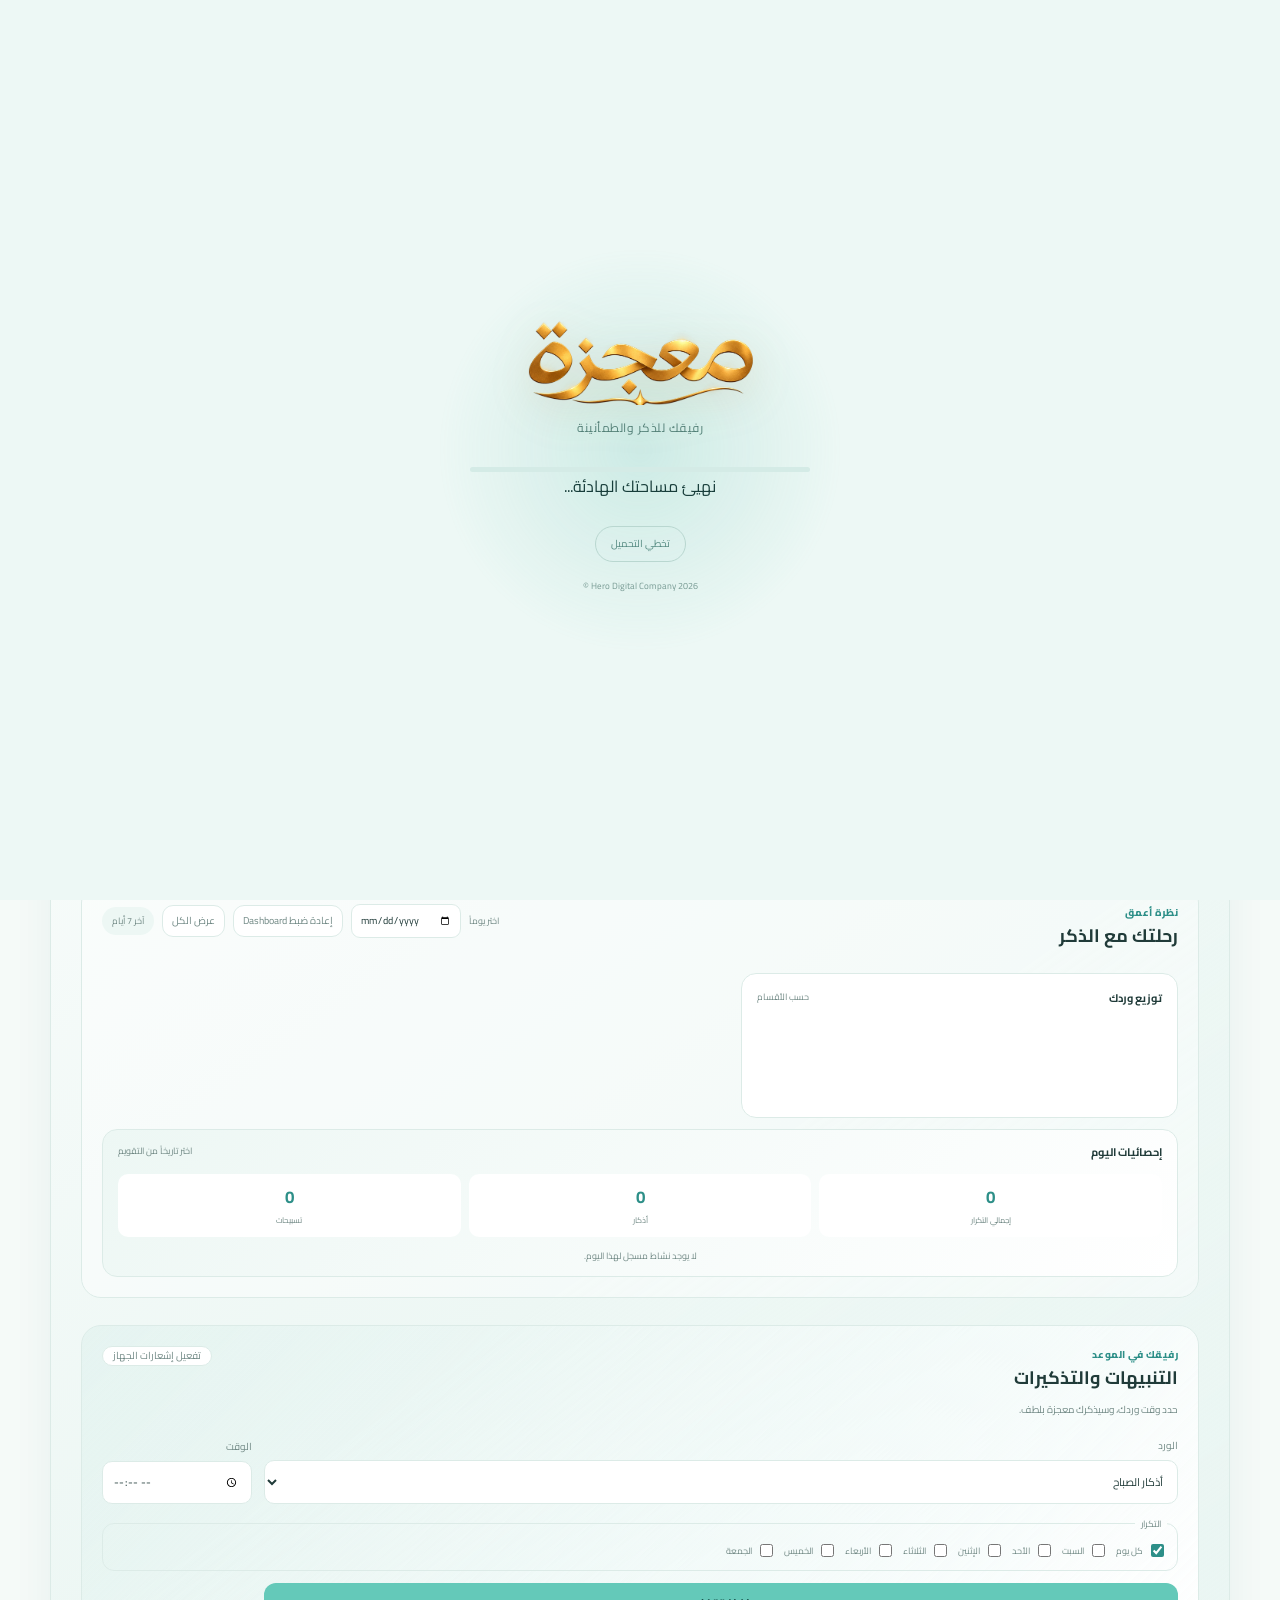
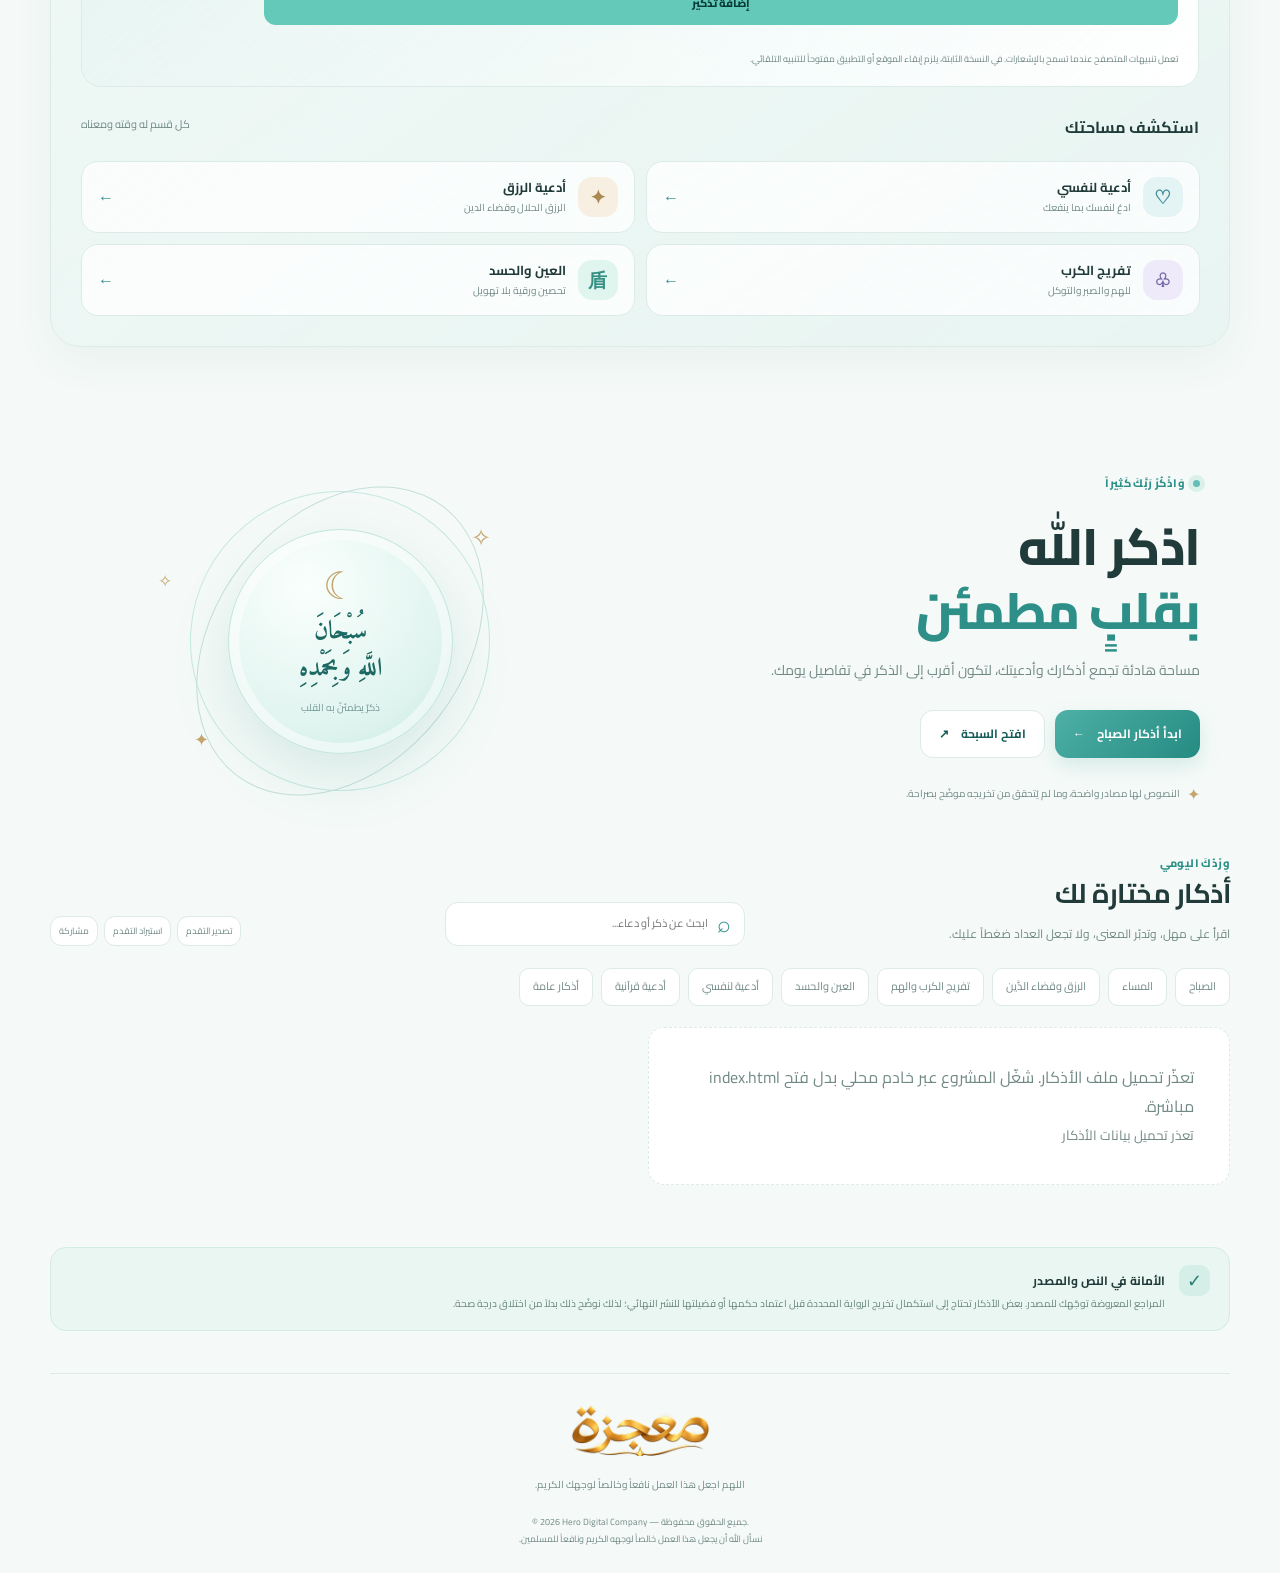
==== index.html @ 2f0b6788 "Add files via upload Add Ma3jiza website files" ====
<!doctype html>
<html lang="ar" dir="rtl">
<head>
  <meta charset="utf-8">
  <meta name="viewport" content="width=device-width,initial-scale=1,viewport-fit=cover"><meta name="apple-mobile-web-app-capable" content="yes"><meta name="apple-mobile-web-app-title" content="معجزة"><meta name="mobile-web-app-capable" content="yes">
  <meta name="theme-color" content="#eaf6f3">
  <link rel="manifest" href="manifest.webmanifest">
  <meta name="description" content="معجزة — مساحة هادئة لأذكار الصباح والمساء والسبحة الإلكترونية وأدعية الرزق.">
  <meta property="og:type" content="website">
  <meta property="og:title" content="معجزة | رفيقك للذكر والطمأنينة">
  <meta property="og:description" content="أذكار وأدعية موثقة مع سبحة إلكترونية هادئة.">
  
  <link rel="icon" href="app-icon-192.png" type="image/png"><link rel="apple-touch-icon" href="app-icon-192.png">
  <title>معجزة | رفيقك للذكر والطمأنينة</title>
  <link rel="preconnect" href="https://fonts.googleapis.com">
  <link rel="preconnect" href="https://fonts.gstatic.com" crossorigin>
  <link href="https://fonts.googleapis.com/css2?family=Amiri:wght@400;700&family=Cairo:wght@400;500;600;700;800&family=Noto+Naskh+Arabic:wght@400;500;600;700&family=Noto+Sans+Arabic:wght@400;500;600;700&family=Tajawal:wght@400;500;700;800&display=swap" rel="stylesheet">
  <link rel="stylesheet" href="styles.css">
</head>
<body>
  <section id="splashScreen" class="splash-screen" aria-label="جاري تجهيز معجزة" aria-live="polite">
    <div class="splash-aura"></div><div class="splash-content"><img src="logo-wordmark.png" alt="معجزة" class="splash-logo"><p>رفيقك للذكر والطمأنينة</p><div class="splash-loader" role="progressbar" aria-label="جاري التحميل" aria-valuemin="0" aria-valuemax="100" aria-valuenow="0"><span id="splashProgress"></span></div><span id="splashStatus">نهيئ مساحتك الهادئة...</span><button id="skipSplash" class="splash-skip" type="button">تخطي التحميل</button><small class="splash-copyright">© Hero Digital Company 2026</small></div>
  </section>
  <div class="ambient ambient-one"></div><div class="ambient ambient-two"></div>
  <header class="topbar shell">
    <a class="brand" href="#" data-jump="dashboard" aria-label="معجزة - الرئيسية">
      <span class="brand-wordmark"><img src="logo-wordmark.png" alt="معجزة"></span>
    </a>
    <nav class="main-nav" aria-label="القائمة الرئيسية">
      <button class="nav-link active" data-view="dashboard">الرئيسية</button>
      <button class="nav-link" data-view="morning">أذكار الصباح</button><button class="nav-link" data-view="evening">أذكار المساء</button>
      <button class="nav-link" data-view="rizq">أدعية الرزق</button>
      <button class="nav-link" data-view="distress">تفريج الكرب والهم</button>
      <button class="nav-link" data-view="protection">العين والحسد</button><button class="nav-link" data-view="self-dua">أدعية لنفسي</button><button class="nav-link" data-view="quranic-dua">أدعية قرآنية</button><a class="nav-link tasbih-nav-link" href="tasbih.html">السبحة الإلكترونية</a>
    </nav>
    <div class="header-actions"><button class="settings-trigger" id="settingsToggle" type="button" aria-haspopup="dialog" aria-controls="settingsDialog"><span aria-hidden="true">⚙</span><span>الإعدادات</span></button></div>
  </header>

  <main class="shell">
    <section class="dashboard-panel dashboard-v2" id="dashboardSection" aria-labelledby="dashboardTitle">
      <div class="dashboard-topline"><div class="dashboard-clock" aria-live="polite"><span>الوقت الآن</span><time id="liveClock">--:--:--</time><small id="liveClockHint">وقت مناسب للذكر</small></div><div class="dashboard-welcome"><span class="dashboard-kicker">مَسَاحَتُكَ فِي مَعْجِزَة</span><h2 id="dashboardTitle"><span id="dashboardGreeting">أهلاً بك</span> في وردك اليوم</h2><p id="dashboardDate">اجعل للذكر مساحة هادئة في يومك.</p><small id="profileSummary" class="profile-summary"></small></div><img class="dashboard-mini-logo" src="logo-wordmark.png" alt="معجزة"></div>
      <div class="dashboard-feature-grid">
        <article class="focus-card"><div class="focus-card-glow"></div><div class="focus-card-content"><span class="focus-label">وِرْدُكَ اليوم</span><h3 id="dashboardNextText">ابدأ من أذكار الصباح</h3><p>خطوة صغيرة الآن، وقلب أقرب إلى الطمأنينة.</p><button class="focus-action" data-jump="morning">ابدأ الورد <span>←</span></button></div><div class="focus-art" aria-hidden="true"><span>☾</span><b>ذِكر</b><i>✦</i></div></article>
        <article class="progress-card"><div class="progress-card-head"><div><span class="focus-label">تقدّمك اليوم</span><strong id="dashboardProgressPercent">0%</strong></div><span class="progress-mark">✦</span></div><div class="progress-orbit"><div class="progress-orbit-inner"><strong id="dashboardProgressDone">0</strong><small>مكتمل</small></div></div><p><span id="dashboardProgressText">لم تبدأ وردك بعد</span><br><small>العداد وسيلة مساعدة، وليس سباقاً.</small></p><div id="dailyBreakdown" class="daily-breakdown" aria-live="polite"></div></article>
      </div>
      <div class="dashboard-quick-row"><button class="dashboard-quick" data-jump="morning"><span>☼</span><strong>أذكار الصباح</strong><small>ابدأ يومك</small></button><button class="dashboard-quick" data-jump="evening"><span>☾</span><strong>أذكار المساء</strong><small>اختم يومك</small></button><button class="dashboard-quick" data-jump="quranic-dua"><span>آ</span><strong>دعاء قرآني</strong><small>88 نصاً موثقاً</small></button><a class="dashboard-quick" href="tasbih.html"><span>◉</span><strong>السبحة</strong><small>تسبيح هادئ ↗</small></a></div>
      <div class="dashboard-lower-grid"><article class="verse-card"><div class="verse-card-top"><span>إضاءة اليوم</span><b>اقرأ بتدبر</b></div><p id="dashboardVerseText">رَبِّ اشْرَحْ لِي صَدْرِي ۝ وَيَسِّرْ لِي أَمْرِي</p><small id="dashboardVerseSource">طه 25–26</small></article><article class="dashboard-stats-card"><div class="dashboard-stat"><strong id="dashboardStarted">0</strong><span>بدأت بها</span></div><div class="dashboard-stat"><strong id="dashboardCompleted">0</strong><span>مكتمل</span></div><div class="dashboard-stat"><strong id="dashboardTasbih">0</strong><span>تسبيحة</span></div><div class="dashboard-stat"><strong id="dashboardQuran">88</strong><span>دعاء قرآني</span></div></article></div>
      <section class="analytics-panel" aria-labelledby="analyticsTitle"><div class="analytics-heading"><div><span class="focus-label">نظرة أعمق</span><h3 id="analyticsTitle">رحلتك مع الذكر</h3></div><div class="analytics-controls"><label for="statsDate">اختر يوماً</label><input id="statsDate" type="date" aria-label="اختيار يوم لعرض إحصائياته"><button id="resetDashboard" class="small-action" type="button">إعادة ضبط Dashboard</button><button id="showAllDays" class="small-action" type="button">عرض الكل</button><span class="analytics-period">آخر 7 أيام</span></div></div><div class="analytics-grid"><div class="weekly-chart historical-analytics"><div class="chart-head"><strong id="weeklyTotal">0</strong><span>تكراراً هذا الأسبوع</span></div><div id="weeklyBars" class="weekly-bars" aria-label="نشاط الذكر خلال آخر سبعة أيام"></div></div><div class="streak-card historical-analytics"><span class="streak-icon">✦</span><strong id="streakDays">0</strong><span>أيام متتالية</span><small id="streakMessage">ابدأ اليوم لصناعة عادتك الهادئة</small></div><div class="category-progress"><div class="category-progress-head"><strong>توزيع وردك</strong><span>حسب الأقسام</span></div><div id="categoryBars"></div></div><div class="day-detail" id="dayDetail" aria-live="polite"><div class="day-detail-head"><strong id="selectedDayLabel">إحصائيات اليوم</strong><span id="selectedDayHint">اختر تاريخاً من التقويم</span></div><div class="day-detail-stats"><span><b id="dayTotal">0</b><small>إجمالي التكرار</small></span><span><b id="dayDhikr">0</b><small>أذكار</small></span><span><b id="dayTasbih">0</b><small>تسبيحات</small></span></div><p id="dayCategories">لا يوجد نشاط مسجل لهذا اليوم.</p><div id="historyDays" class="history-days hidden"></div></div></div></section>
      <section class="reminders-panel" aria-labelledby="remindersTitle"><div class="reminders-heading"><div><span class="focus-label">رفيقك في الموعد</span><h3 id="remindersTitle">التنبيهات والتذكيرات</h3><p>حدد وقت وردك، وسيذكرك معجزة بلطف.</p></div><button id="notificationPermission" class="small-action" type="button">تفعيل إشعارات الجهاز</button></div><form id="reminderForm" class="reminder-form"><label>الورد<select id="reminderType"><option value="morning">أذكار الصباح</option><option value="evening">أذكار المساء</option><option value="quranic-dua">أدعية قرآنية</option><option value="self-dua">أدعية لنفسي</option><option value="tasbih">السبحة الإلكترونية</option></select></label><label>الوقت<input id="reminderTime" type="time" required></label><fieldset><legend>التكرار</legend><label><input type="checkbox" name="reminderDay" value="0" checked>كل يوم</label><label><input type="checkbox" name="reminderDay" value="1">السبت</label><label><input type="checkbox" name="reminderDay" value="2">الأحد</label><label><input type="checkbox" name="reminderDay" value="3">الإثنين</label><label><input type="checkbox" name="reminderDay" value="4">الثلاثاء</label><label><input type="checkbox" name="reminderDay" value="5">الأربعاء</label><label><input type="checkbox" name="reminderDay" value="6">الخميس</label><label><input type="checkbox" name="reminderDay" value="7">الجمعة</label></fieldset><button class="focus-action reminder-submit" type="submit">إضافة تذكير</button></form><div id="remindersList" class="reminders-list" aria-live="polite"></div><small class="reminders-note">تعمل تنبيهات المتصفح عندما تسمح بالإشعارات. في النسخة الثابتة، يلزم إبقاء الموقع أو التطبيق مفتوحاً للتنبيه التلقائي.</small></section>
      <div class="dashboard-section-title"><h3>استكشف مساحتك</h3><span>كل قسم له وقته ومعناه</span></div>
      <div class="dashboard-links"><button class="dashboard-link" data-jump="self-dua"><span class="dashboard-link-icon blue">♡</span><span><strong>أدعية لنفسي</strong><small>ادعُ لنفسك بما ينفعك</small></span><b>←</b></button><button class="dashboard-link" data-jump="rizq"><span class="dashboard-link-icon sand">✦</span><span><strong>أدعية الرزق</strong><small>الرزق الحلال وقضاء الدين</small></span><b>←</b></button><button class="dashboard-link" data-jump="distress"><span class="dashboard-link-icon violet">♧</span><span><strong>تفريج الكرب</strong><small>للهم والصبر والتوكل</small></span><b>←</b></button><button class="dashboard-link" data-jump="protection"><span class="dashboard-link-icon mint">盾</span><span><strong>العين والحسد</strong><small>تحصين ورقية بلا تهويل</small></span><b>←</b></button></div>
    </section>

    <section class="hero" id="hero">
      <div class="hero-copy">
        <div class="eyebrow"><span class="eyebrow-dot"></span> وَاذْكُرْ رَبَّكَ كَثِيراً</div>
        <h1>اذكر الله<br><span>بقلبٍ مطمئن</span></h1>
        <p>مساحة هادئة تجمع أذكارك وأدعيتك، لتكون أقرب إلى الذكر في تفاصيل يومك.</p>
        <div class="hero-actions"><button class="btn btn-primary" data-jump="morning">ابدأ أذكار الصباح <span>←</span></button><button class="btn btn-quiet" data-jump="tasbih">افتح السبحة <span>↗</span></button></div>
        <div class="trust-line"><span>✦</span> النصوص لها مصادر واضحة، وما لم يُتحقق من تخريجه موضّح بصراحة.</div>
      </div>
      <div class="hero-art" aria-hidden="true">
        <div class="orbit orbit-a"></div><div class="orbit orbit-b"></div>
        <div class="art-center"><span class="crescent">☾</span><span class="art-arabic">سُبْحَانَ<br>اللَّهِ وَبِحَمْدِهِ</span><span class="art-caption">ذكرٌ يطمئنّ به القلب</span></div>
        <span class="spark spark-one">✧</span><span class="spark spark-two">✦</span><span class="spark spark-three">✧</span>
      </div>
    </section>



    <section class="content-section" id="adhkarSection">
      <div class="section-heading">
        <div><div class="eyebrow">وِرْدُكَ اليومي</div><h2 id="sectionTitle">أذكار مختارة لك</h2><p id="sectionSubtitle">اقرأ على مهل، وتدبّر المعنى، ولا تجعل العداد ضغطاً عليك.</p></div>
        <div class="search-wrap"><span>⌕</span><input id="searchInput" type="search" placeholder="ابحث عن ذكر أو دعاء..." aria-label="بحث في الأذكار"></div><div class="utility-actions"><button id="exportProgress" class="small-action">تصدير التقدم</button><label class="small-action import-label">استيراد التقدم<input id="importProgress" type="file" accept="application/json" hidden></label><button id="sharePage" class="small-action">مشاركة</button></div>
      </div>
      <div class="filters" id="filters">
        <button class="filter" data-filter="morning">الصباح</button><button class="filter" data-filter="evening">المساء</button><button class="filter" data-filter="rizq">الرزق وقضاء الدَّين</button><button class="filter" data-filter="distress">تفريج الكرب والهم</button><button class="filter" data-filter="protection">العين والحسد</button><button class="filter" data-filter="self-dua">أدعية لنفسي</button><button class="filter" data-filter="quranic-dua">أدعية قرآنية</button><button class="filter" data-filter="daily">أذكار عامة</button>
      </div>
      <aside id="topicGuide" class="topic-guide hidden" aria-live="polite"></aside>
      <div id="dhikrGrid" class="dhikr-grid" aria-live="polite"></div>
      <div id="emptyState" class="empty-state hidden">مش لاقيين نتيجة. جرّب كلمة تانية.</div>
    </section>

    <section id="tasbihSection" class="tasbih-section hidden">
      <div class="section-heading"><div><div class="eyebrow">مساحة للذكر</div><h2>السبحة الإلكترونية</h2><p>اختار ذكرك، وسبّح بهدوء. تقدمك محفوظ على نفس الجهاز.</p></div></div>
      <div class="tasbih-layout">
        <div class="tasbih-card">
          <div class="tasbih-top"><span class="live-dot"></span><span>عداد التسبيح</span><button id="resetTasbih" class="text-btn">إعادة ضبط ↺</button></div>
          <select id="tasbihDhikr" class="wide-select" aria-label="اختيار الذكر"><option value="سُبْحَانَ اللَّهِ">سُبْحَانَ اللَّهِ</option><option value="الْحَمْدُ لِلَّهِ">الْحَمْدُ لِلَّهِ</option><option value="اللَّهُ أَكْبَرُ">اللَّهُ أَكْبَرُ</option><option value="أَسْتَغْفِرُ اللَّهَ وَأَتُوبُ إِلَيْهِ">أَسْتَغْفِرُ اللَّهَ وَأَتُوبُ إِلَيْهِ</option><option value="سُبْحَانَ اللَّهِ وَبِحَمْدِهِ">سُبْحَانَ اللَّهِ وَبِحَمْدِهِ</option><option value="لَا إِلَهَ إِلَّا اللَّهُ">لَا إِلَهَ إِلَّا اللَّهُ</option></select>
          <div class="tasbih-display"><div class="counter-ring"><div class="counter-inner"><span id="tasbihCount">0</span><small>تسبيحة</small></div></div></div>
          <button class="tasbih-tap" id="tasbihTap"><span>اضغط للتسبيح</span><span class="tap-plus">+</span></button>
          <div class="tasbih-bottom"><button id="undoTasbih" class="btn btn-quiet">تراجع عن آخر مرة</button><span id="tasbihMessage">على مهلك، خُد وقتك</span></div>
        </div>
        <aside class="tasbih-note"><span class="note-icon">✧</span><h3>الذكر مش سباق</h3><p>العداد وسيلة مساعدة فقط. يمكنك تغيير الذكر والعدد كما تحب، ولا يعني أي عدد افتراضي أنه واجب أو شرط لقبول الدعاء.</p><div class="note-divider"></div><p class="note-small">يُحفظ العداد محلياً على جهازك باستخدام المتصفح، ولا يحتاج إلى إنشاء حساب.</p></aside>
      </div>
    </section>

    <section class="sources-note">
      <span class="source-symbol">✓</span><div><strong>الأمانة في النص والمصدر</strong><p>المراجع المعروضة توجّهك للمصدر. بعض الأذكار تحتاج إلى استكمال تخريج الرواية المحددة قبل اعتماد حكمها أو فضيلتها للنشر النهائي؛ لذلك نوضّح ذلك بدلاً من اختلاق درجة صحة.</p></div>
    </section>
    <footer class="footer"><a class="brand footer-brand" href="#"><span class="brand-wordmark"><img src="logo-wordmark.png" alt="معجزة"></span></a><p>اللهم اجعل هذا العمل نافعاً وخالصاً لوجهك الكريم.</p><span class="footer-copy">© 2026 Hero Digital Company — جميع الحقوق محفوظة.<br>نسأل الله أن يجعل هذا العمل خالصاً لوجهه الكريم ونافعاً للمسلمين.</span></footer>
  </main>

  <dialog id="settingsDialog" class="settings-dialog" aria-labelledby="settingsTitle"><button id="closeSettings" class="dialog-close" type="button" aria-label="إغلاق">×</button><div class="eyebrow">مساحتك أنت</div><h2 id="settingsTitle">إعدادات معجزة</h2><p class="settings-intro">عدّل القراءة كما تريح عينيك. الاختيارات تُحفظ على هذا الجهاز وتعمل في الصفحة الرئيسية والسبحة.</p><div class="settings-grid"><label class="settings-field"><span>اسمك (اختياري)</span><input id="profileName" type="text" maxlength="40" placeholder="مثلاً: أحمد" autocomplete="name"></label><label class="settings-field"><span>عمرك (اختياري)</span><input id="profileAge" type="number" min="1" max="120" inputmode="numeric" placeholder="مثلاً: 28"></label></div><label class="settings-field full-field"><span>نوع الخط</span><select id="fontSelect" aria-label="اختيار الخط"><option value="Cairo">القاهرة</option><option value="Amiri">أميري</option><option value="Noto Naskh Arabic">نسخ عربي</option><option value="Noto Sans Arabic">نسخ حديث</option><option value="Tajawal">تجوال</option></select></label><label class="settings-field full-field"><span>حجم كل الواجهة <output id="globalFontSizeValue">100%</output></span><input id="globalFontSize" type="range" min="75" max="200" step="5" aria-label="حجم كل الواجهة"></label><div class="settings-row"><button class="theme-setting" id="themeToggle" type="button">◐ الوضع الليلي</button><span class="settings-hint">يمكنك تغيير المظهر وقتما تشاء</span></div><button class="settings-save" id="saveSettings" type="button">حفظ الإعدادات</button></dialog>
  <dialog id="sourceDialog" class="source-dialog" aria-labelledby="dialogTitle"><button id="closeDialog" class="dialog-close" aria-label="إغلاق">×</button><div class="eyebrow">التوثيق والمصدر</div><h2 id="dialogTitle"></h2><div id="dialogBody"></div></dialog>
  <div id="toast" class="toast" role="status" aria-live="polite"></div>
  <noscript><div class="noscript-note">لتشغيل معجزة، يرجى تفعيل JavaScript في المتصفح.</div></noscript>
  <script src="app.js"></script>
  <script>if ('serviceWorker' in navigator) navigator.serviceWorker.register('sw.js').catch(()=>{});</script>
</body>
</html>
---- styles.css ----
:root{--font-scale:1;--bg:#f5faf8;--surface:#fff;--surface-soft:#edf7f4;--ink:#203b39;--muted:#718985;--line:#dcebe7;--teal:#2d8f88;--teal-dark:#175d59;--turquoise:#65bdb5;--turquoise-soft:#d9f0eb;--gold:#c4a66c;--shadow:0 16px 42px rgba(32,91,83,.08);--font:'Cairo',sans-serif}
*{box-sizing:border-box}html{scroll-behavior:smooth}body{margin:0;background:var(--bg);color:var(--ink);font-family:var(--font);font-size:calc(16px * var(--font-scale));line-height:1.8;overflow-x:hidden;transition:background .25s,color .25s}button,input,select{font:inherit}button{cursor:pointer}a{color:inherit;text-decoration:none}.shell{width:min(1180px,calc(100% - 40px));margin-inline:auto}.ambient{position:absolute;z-index:-1;border-radius:50%;filter:blur(2px);pointer-events:none}.ambient-one{width:450px;height:450px;top:80px;right:-220px;background:radial-gradient(circle,rgba(101,189,181,.15),transparent 70%)}.ambient-two{width:500px;height:500px;top:300px;left:-300px;background:radial-gradient(circle,rgba(196,166,108,.10),transparent 70%)}
.topbar{min-height:94px;display:flex;align-items:center;justify-content:space-between;gap:22px;border-bottom:1px solid rgba(205,229,223,.65)}.brand{display:flex;align-items:center;gap:11px;flex-shrink:0}.brand-mark{display:grid;place-items:center;width:44px;height:44px;border-radius:15px 15px 15px 5px;background:linear-gradient(145deg,#7bcfc4,#2c8f88);color:#fff;font-size:25px;font-weight:800;box-shadow:0 7px 17px #4aaba033}.brand strong{display:block;font-size:22px;letter-spacing:.5px;line-height:1.35}.brand small{display:block;color:var(--muted);font-size:10px;letter-spacing:.1px}.main-nav{display:flex;align-items:center;gap:4px}.nav-link{border:0;background:transparent;color:var(--muted);padding:9px 12px;border-radius:12px;font-size:12px;white-space:nowrap;transition:all .2s}.nav-link:hover,.nav-link.active{background:var(--turquoise-soft);color:var(--teal-dark)}.header-actions{display:flex;align-items:center;gap:9px}.font-picker{display:flex;align-items:center;gap:7px;padding:6px 10px;background:var(--surface);border:1px solid var(--line);border-radius:12px;font-size:11px;color:var(--muted)}select{color:var(--ink);background:transparent;border:0;outline:0;cursor:pointer}.font-picker select{max-width:100px;font-size:11px}.icon-btn{width:38px;height:38px;border:1px solid var(--line);background:var(--surface);color:var(--teal-dark);border-radius:12px;font-size:19px;transition:transform .2s}.icon-btn:hover{transform:rotate(18deg)}
.hero{min-height:410px;display:grid;grid-template-columns:1.05fr .95fr;align-items:center;padding:55px 30px 45px;gap:25px}.hero-copy{max-width:560px}.eyebrow{display:flex;align-items:center;gap:8px;color:var(--teal);font-size:11px;font-weight:800;letter-spacing:.4px}.eyebrow-dot{width:7px;height:7px;border-radius:50%;background:var(--turquoise);box-shadow:0 0 0 5px var(--turquoise-soft)}h1{font-size:clamp(36px,4vw,57px);line-height:1.25;margin:20px 0 14px;letter-spacing:-1.4px;font-weight:800}h1 span{color:var(--teal)}.hero-copy>p{color:var(--muted);font-size:14px;max-width:440px;line-height:2.1;margin:0}.hero-actions{display:flex;gap:10px;margin-top:25px}.btn{border:0;border-radius:13px;padding:12px 18px;font-size:12px;font-weight:700;display:inline-flex;align-items:center;justify-content:center;gap:12px;transition:transform .2s,box-shadow .2s,background .2s}.btn:hover{transform:translateY(-2px)}.btn-primary{background:linear-gradient(135deg,#4eb0a6,#258b82);color:white;box-shadow:0 8px 20px #3e9e942b}.btn-primary:hover{box-shadow:0 12px 24px #3e9e9438}.btn-quiet{background:var(--surface);border:1px solid var(--line);color:var(--teal-dark)}.trust-line{display:flex;align-items:center;gap:7px;color:var(--muted);font-size:10px;margin-top:22px}.trust-line span{color:var(--gold);font-size:16px}.hero-art{height:330px;position:relative;display:grid;place-items:center}.orbit{position:absolute;border:1px solid #9ed7cf88;border-radius:50%;transform:rotate(-18deg)}.orbit-a{width:300px;height:300px}.orbit-b{width:250px;height:340px;transform:rotate(38deg);border-color:#c5deda}.art-center{width:225px;height:225px;border-radius:50%;background:radial-gradient(circle at 35% 25%,#fafffd,#e0f4ef 65%,#c4e7df);border:1px solid #c1e4dc;box-shadow:0 22px 60px rgba(42,139,129,.15),inset 0 0 0 10px #ffffff88;display:flex;flex-direction:column;align-items:center;justify-content:center;text-align:center;position:relative;z-index:1}.crescent{font-size:38px;color:var(--gold);line-height:1;margin-bottom:10px}.art-arabic{font-family:'Amiri',serif;font-size:25px;font-weight:700;line-height:1.5;color:#1c6862}.art-caption{font-size:10px;color:#769a94;margin-top:10px}.spark{position:absolute;color:var(--gold);font-size:24px}.spark-one{top:40px;right:21%}.spark-two{bottom:50px;left:22%;font-size:18px}.spark-three{top:90px;left:15%;font-size:17px}
.quick-stats{display:grid;grid-template-columns:repeat(4,1fr);gap:14px;margin:2px 0 70px}.stat-card{display:flex;align-items:center;gap:13px;text-align:right;padding:17px 16px;background:var(--surface);border:1px solid var(--line);border-radius:18px;box-shadow:0 6px 22px rgba(32,91,83,.025);transition:transform .2s,border .2s}.stat-card:hover{transform:translateY(-3px);border-color:#9dd8cf}.stat-icon{width:43px;height:43px;border-radius:14px;display:grid;place-items:center;font-size:23px;flex-shrink:0}.mint{background:#e1f5ef;color:#368f83}.sand{background:#f7f0e2;color:#aa8a50}.blue{background:#e4f3f4;color:#448f9a}.stat-card>span:nth-child(2){flex:1}.stat-card strong,.stat-card small{display:block}.stat-card strong{font-size:12px}.stat-card small{font-size:10px;color:var(--muted);margin-top:2px}.stat-arrow{font-size:16px;color:#79bdb4}
.content-section{padding-bottom:62px}.section-heading{display:flex;align-items:end;justify-content:space-between;gap:25px;margin-bottom:22px}.section-heading h2{font-size:27px;line-height:1.4;margin:7px 0 5px;letter-spacing:-.5px}.section-heading p{margin:0;color:var(--muted);font-size:12px}.search-wrap{display:flex;align-items:center;gap:8px;background:var(--surface);border:1px solid var(--line);border-radius:13px;padding:0 13px;width:min(300px,100%);height:44px;color:var(--teal);flex-shrink:0}.search-wrap span{font-size:23px}.search-wrap input{border:0;outline:0;background:transparent;width:100%;color:var(--ink);font-size:11px}.filters{display:flex;gap:8px;overflow:auto;padding-bottom:14px;margin-bottom:7px;scrollbar-width:thin}.filter{white-space:nowrap;border:1px solid var(--line);background:var(--surface);color:var(--muted);border-radius:10px;padding:8px 13px;font-size:11px;transition:all .2s}.filter:hover,.filter.active{background:var(--teal-dark);color:white;border-color:var(--teal-dark)}
.dhikr-grid{display:grid;grid-template-columns:repeat(2,minmax(0,1fr));gap:15px}.dhikr-card{background:var(--surface);border:1px solid var(--line);border-radius:19px;padding:22px;position:relative;overflow:hidden;transition:transform .22s,border .22s,box-shadow .22s;animation:fadeIn .35s both}.dhikr-card:hover{transform:translateY(-2px);border-color:#acdcd4;box-shadow:var(--shadow)}.dhikr-card:before{content:"";position:absolute;inset:0 auto 0 0;width:3px;background:linear-gradient(var(--turquoise),transparent);opacity:.7}.card-top{display:flex;align-items:center;justify-content:space-between;gap:10px;margin-bottom:14px}.card-title{font-size:13px;font-weight:800;margin:0}.timing-pill{font-size:9px;background:var(--surface-soft);color:var(--teal);border-radius:8px;padding:5px 8px;white-space:nowrap}.dhikr-text{font-family:var(--font);font-size:clamp(17px,1.6vw,21px);font-weight:500;line-height:2.2;white-space:pre-line;text-align:center;margin:15px 0 20px;color:var(--ink)}.card-bottom{border-top:1px solid var(--line);padding-top:14px;display:flex;align-items:center;justify-content:space-between;gap:10px}.progress-label{font-size:10px;color:var(--muted);display:flex;gap:5px;align-items:center}.progress-label strong{color:var(--teal-dark);font-variant-numeric:tabular-nums}.mini-progress{height:4px;width:85px;background:var(--surface-soft);border-radius:99px;margin-top:7px;overflow:hidden}.mini-progress span{height:100%;display:block;background:var(--turquoise);border-radius:99px;transition:width .25s}.card-actions{display:flex;gap:7px}.count-btn{width:42px;height:42px;border:0;border-radius:13px;background:var(--teal);color:white;font-size:20px;box-shadow:0 5px 12px #2d8f8829;transition:transform .12s,background .2s}.count-btn:active{transform:scale(.93)}.count-btn.done{background:#dcefe9;color:var(--teal-dark);box-shadow:none}.small-action{border:1px solid var(--line);background:var(--surface);color:var(--muted);border-radius:11px;padding:0 10px;font-size:10px}.small-action:hover{color:var(--teal);border-color:var(--turquoise)}.source-row{display:flex;align-items:center;justify-content:space-between;gap:10px;margin-top:14px}.source-status{font-size:9px;color:var(--muted);display:flex;align-items:center;gap:5px}.source-status:before{content:"";width:5px;height:5px;border-radius:50%;background:var(--gold)}.source-link{border:0;background:transparent;color:var(--teal);font-size:10px;padding:5px}.hidden{display:none!important}.empty-state{padding:35px;text-align:center;color:var(--muted);background:var(--surface);border:1px dashed var(--line);border-radius:16px}
.tasbih-section{padding:0 0 65px}.tasbih-layout{display:grid;grid-template-columns:1.4fr .6fr;gap:18px}.tasbih-card,.tasbih-note{border:1px solid var(--line);background:var(--surface);border-radius:22px;padding:24px}.tasbih-top{display:flex;align-items:center;gap:8px;font-size:12px;font-weight:700}.live-dot{width:7px;height:7px;border-radius:50%;background:#5ab6a8;box-shadow:0 0 0 4px #dff3ed}.text-btn{margin-inline-start:auto;border:0;background:transparent;color:var(--muted);font-size:10px}.wide-select{display:block;margin-top:20px;width:100%;padding:12px 13px;border:1px solid var(--line);border-radius:12px;background:var(--bg);font-size:13px}.tasbih-display{display:grid;place-items:center;padding:24px 0}.counter-ring{width:215px;height:215px;border-radius:50%;display:grid;place-items:center;background:conic-gradient(var(--turquoise) 0deg,#dff1ed 0deg 360deg);position:relative;box-shadow:0 15px 35px rgba(57,153,142,.11)}.counter-ring:before{content:"";position:absolute;inset:9px;border-radius:50%;background:var(--surface);border:1px solid var(--line)}.counter-inner{position:relative;display:flex;flex-direction:column;align-items:center}.counter-inner span{font-size:55px;font-weight:800;line-height:1.2;color:var(--teal-dark);font-variant-numeric:tabular-nums}.counter-inner small{font-size:11px;color:var(--muted)}.tasbih-tap{width:min(320px,100%);margin:auto;display:flex;align-items:center;justify-content:space-between;padding:13px 18px;border:0;border-radius:14px;background:linear-gradient(120deg,#4eb0a6,#258b82);color:#fff;font-size:13px;font-weight:700;box-shadow:0 9px 20px #3e9e9427}.tap-plus{font-size:22px}.tasbih-bottom{display:flex;align-items:center;justify-content:space-between;gap:12px;margin-top:16px}.tasbih-bottom>span{font-size:10px;color:var(--muted)}.tasbih-note{background:linear-gradient(160deg,#e9f7f3,#f9fbf9);align-self:stretch;display:flex;flex-direction:column;justify-content:center}.note-icon{font-size:28px;color:var(--gold)}.tasbih-note h3{font-size:20px;margin:10px 0}.tasbih-note p{font-size:12px;line-height:2;color:#66817c;margin:0}.note-divider{height:1px;background:#d4e8e2;margin:20px 0}.tasbih-note .note-small{font-size:10px}
.sources-note{display:flex;gap:14px;align-items:flex-start;background:#eaf6f2;border:1px solid #d5ebe5;border-radius:16px;padding:17px 19px;margin-bottom:42px}.source-symbol{display:grid;place-items:center;width:31px;height:31px;flex-shrink:0;border-radius:10px;background:#d5eee7;color:#277e73;font-size:18px}.sources-note strong{font-size:12px}.sources-note p{font-size:10px;color:#67847d;line-height:2;margin:4px 0 0}.footer{border-top:1px solid var(--line);padding:22px 0 26px;display:flex;align-items:center;justify-content:space-between;gap:20px}.footer-brand .brand-mark{width:36px;height:36px;border-radius:12px 12px 12px 4px;font-size:20px}.footer-brand strong{font-size:17px}.footer-brand small{font-size:9px}.footer>p{font-size:10px;color:var(--muted)}.footer-copy{font-size:9px;color:var(--muted)}
.source-dialog{border:1px solid var(--line);border-radius:22px;background:var(--surface);color:var(--ink);width:min(520px,calc(100% - 30px));padding:28px;box-shadow:0 30px 100px #163c3733}.source-dialog::backdrop{background:#173f3b55;backdrop-filter:blur(4px)}.dialog-close{position:absolute;left:15px;top:10px;border:0;background:var(--surface-soft);color:var(--teal-dark);border-radius:10px;width:31px;height:31px;font-size:21px}.source-dialog h2{font-size:21px;margin:10px 0 17px}.dialog-field{padding:13px 0;border-top:1px solid var(--line)}.dialog-field strong{display:block;font-size:11px;margin-bottom:5px}.dialog-field p{margin:0;font-size:12px;line-height:2;color:var(--muted);white-space:pre-line}.dialog-field a{display:inline-block;color:var(--teal);font-size:11px;margin-top:8px;text-decoration:underline}.toast{position:fixed;bottom:22px;left:50%;transform:translate(-50%,20px);opacity:0;pointer-events:none;background:#174e4a;color:white;padding:10px 16px;border-radius:12px;font-size:11px;box-shadow:0 12px 25px #173f3b30;transition:all .25s;z-index:10}.toast.show{opacity:1;transform:translate(-50%,0)}@keyframes fadeIn{from{opacity:0;transform:translateY(8px)}to{opacity:1;transform:translateY(0)}}
body.dark{--bg:#142624;--surface:#1c3330;--surface-soft:#254541;--ink:#e7f4f0;--muted:#a0bbb5;--line:#31514b;--teal:#73c8be;--teal-dark:#9de0d6;--turquoise:#6fc8bd;--turquoise-soft:#254b46;--shadow:0 16px 42px rgba(0,0,0,.14)}body.dark .brand-mark{color:#fff}body.dark .hero-art .art-center{background:radial-gradient(circle at 35% 25%,#2c514a,#244a43 65%,#1b3934);border-color:#426b62}body.dark .art-arabic{color:#a5e2d8}body.dark .art-caption{color:#a5c8c0}body.dark .orbit{border-color:#406d6488}body.dark .orbit-b{border-color:#35564f}body.dark .tasbih-note{background:linear-gradient(160deg,#203d38,#1c3330)}body.dark .tasbih-note p{color:#a0bbb5}body.dark .sources-note{background:#203c37;border-color:#315b52}body.dark .sources-note p{color:#a0bbb5}body.dark .source-symbol{background:#315b52;color:#a6e1d6}body.dark .font-picker{background:var(--surface)}body.dark .count-btn.done{background:#2e514b;color:#b4e9df}
@media(max-width:1000px){.topbar{flex-wrap:wrap;padding:15px 0}.main-nav{order:3;width:100%;justify-content:center;overflow:auto}.hero{padding-inline:10px}.nav-link{font-size:11px}.header-actions{margin-inline-start:auto}}@media(max-width:700px){.shell{width:min(100% - 26px,560px)}.topbar{gap:10px;min-height:80px}.brand strong{font-size:19px}.brand-mark{width:39px;height:39px}.font-picker{padding:5px 7px}.font-picker>span{display:none}.font-picker select{max-width:82px}.icon-btn{width:35px;height:35px}.main-nav{justify-content:flex-start;gap:3px;padding-bottom:2px}.nav-link{padding:8px 10px}.hero{grid-template-columns:1fr;padding:40px 3px 30px;gap:5px}.hero-copy{max-width:none}.hero h1{font-size:42px}.hero-art{height:260px;grid-row:1}.art-center{width:180px;height:180px}.orbit-a{width:240px;height:240px}.orbit-b{width:205px;height:275px}.art-arabic{font-size:21px}.crescent{font-size:29px}.hero-copy>p{font-size:13px}.trust-line{align-items:flex-start;line-height:1.8}.quick-stats{grid-template-columns:1fr;gap:9px;margin-bottom:48px}.stat-card{padding:12px 14px}.stat-icon{width:40px;height:40px}.section-heading{align-items:flex-start;flex-direction:column;gap:15px}.section-heading h2{font-size:24px}.search-wrap{width:100%}.dhikr-grid{grid-template-columns:1fr;gap:12px}.dhikr-card{padding:18px}.dhikr-text{font-size:20px;line-height:2.1}.card-bottom{align-items:center}.tasbih-layout{grid-template-columns:1fr}.tasbih-card,.tasbih-note{padding:19px}.counter-ring{width:190px;height:190px}.counter-inner span{font-size:48px}.footer{flex-wrap:wrap;gap:10px}.footer>p{order:3;width:100%;margin:0}.footer-copy{font-size:8px}.sources-note{padding:14px}.sources-note p{font-size:10px}}@media(prefers-reduced-motion:reduce){*,*::before,*::after{scroll-behavior:auto!important;animation-duration:.01ms!important;transition-duration:.01ms!important}}

/* Evidence-first content presentation */
.virtue-preview{margin:0 0 16px;padding:12px 13px;background:var(--surface-soft);border:1px solid var(--line);border-radius:13px;text-align:right}
.virtue-preview span{display:block;font-size:10px;font-weight:800;color:var(--teal-dark);margin-bottom:5px}
.virtue-preview p{margin:0;color:var(--muted);font-size:11px;line-height:1.9;display:-webkit-box;-webkit-line-clamp:3;-webkit-box-orient:vertical;overflow:hidden}
.source-links-list{list-style:none;padding:0;margin:9px 0 0;display:grid;gap:8px}
.source-links-list li{margin:0}
.source-links-list a{display:inline-block;color:var(--teal);font-size:11px;line-height:1.8;text-decoration:underline;text-underline-offset:3px}
.source-note{margin-top:8px;padding:10px;border-radius:10px;background:var(--surface-soft)}


/* Topic guide for the expanded rizq and distress library */
.topic-guide{margin:0 0 1.25rem;padding:1.15rem 1.25rem;border:1px solid var(--line);border-radius:1.1rem;background:linear-gradient(135deg,var(--surface-soft),var(--surface));color:var(--ink);line-height:1.9}
.topic-guide strong{display:block;margin-bottom:.2rem;color:var(--turquoise);font-size:1.05rem}
.topic-guide p{margin:0;color:var(--muted);font-size:.94rem}
@media(max-width:900px){.main-nav{flex-wrap:wrap;justify-content:center;gap:.35rem}.nav-link{font-size:.82rem;padding:.5rem .65rem}}

/* Accessibility and safe responsive defaults */
:focus-visible{outline:3px solid var(--gold);outline-offset:3px}
.noscript-note{margin:1rem auto;padding:1rem;max-width:1180px;text-align:center;background:#fff3cd;color:#664d03;border:1px solid #ffecb5;border-radius:12px}
@media(max-width:1000px){.quick-stats{grid-template-columns:repeat(2,1fr)}}
@media(max-width:700px){.quick-stats{grid-template-columns:1fr}}

.utility-actions{display:flex;gap:6px;flex-wrap:wrap;margin-top:8px}.import-label{cursor:pointer;display:inline-flex;align-items:center}.small-action{cursor:pointer}.utility-actions .small-action{font-size:9px;padding:6px 8px}

.font-size-control{display:flex;align-items:center;gap:5px;color:var(--muted);font-size:10px;white-space:nowrap}.font-size-control input{width:68px;accent-color:var(--teal)}body.dark .topic-guide{background:linear-gradient(135deg,var(--surface-soft),var(--surface));color:var(--ink);border-color:var(--line)}body.dark .search-wrap input,body.dark select,body.dark .font-size-control,body.dark .small-action,body.dark .source-status,body.dark .text-btn{color:var(--ink)}body.dark .small-action{background:var(--surface);border-color:var(--line)}body.dark .font-picker select{color:var(--ink)}body.dark .source-link{color:var(--teal)}body.dark .empty-state{color:var(--muted)}body.dark .tasbih-note{color:var(--ink)}body.dark .footer-copy{color:var(--muted)}.dhikr-text{font-size:calc(clamp(17px,1.6vw,21px) * var(--font-scale))}.section-heading h2{font-size:calc(27px * var(--font-scale))}.card-title{font-size:calc(13px * var(--font-scale))}@media(max-width:700px){.font-size-control{order:3;width:100%;justify-content:flex-end}.font-size-control input{width:110px}}

/* Readability safeguards for large text and dark mode */
body *{min-width:0;overflow-wrap:break-word} .card-top,.card-bottom,.source-row,.tasbih-bottom,.footer{flex-wrap:wrap}.card-title,.progress-wrap{min-width:0}.card-title{overflow-wrap:anywhere}.dhikr-text{overflow-wrap:anywhere}.utility-actions{min-width:0}body.dark .font-size-control input{accent-color:var(--teal)}body.dark .search-wrap{background:var(--surface);border-color:var(--line)}body.dark .search-wrap span{color:var(--teal)}body.dark .stat-card,body.dark .btn-quiet,body.dark .filter,body.dark .small-action{color:var(--ink);background:var(--surface);border-color:var(--line)}body.dark .stat-card small,body.dark .section-heading p,body.dark .trust-line,body.dark .footer>p{color:var(--muted)}body.dark .timing-pill{background:var(--surface-soft);color:var(--teal)}body.dark .virtue-preview{background:var(--surface-soft);border-color:var(--line)}body.dark .virtue-preview p{color:var(--muted)}body.dark .source-dialog{background:var(--surface);color:var(--ink)}body.dark .dialog-field p{color:var(--muted)}

.brand-logo{width:31px;height:31px;object-fit:contain;display:block}.footer-brand .brand-logo{width:27px;height:27px}

.brand-wordmark{display:flex;flex-direction:column;align-items:flex-start;gap:1px;min-width:150px}.brand-wordmark img{display:block;width:166px;height:auto;max-width:100%}.brand-wordmark small{display:block;color:var(--muted);font-size:10px;line-height:1.2}.footer-brand .brand-wordmark img{width:128px}.footer-brand .brand-wordmark small{font-size:9px}.large-font .topbar{flex-wrap:wrap;align-items:flex-start}.large-font .main-nav{order:3;width:100%;justify-content:flex-start;overflow-x:auto;padding-bottom:8px}.large-font .quick-stats{grid-template-columns:1fr}.large-font .section-heading{align-items:flex-start;flex-direction:column}.large-font .dhikr-grid{grid-template-columns:1fr}.large-font .card-bottom{flex-direction:column;align-items:stretch}.large-font .card-actions{width:100%;justify-content:flex-start}.large-font .tasbih-layout{grid-template-columns:1fr}.large-font .footer{align-items:flex-start;flex-direction:column}.large-font .footer>p{width:100%}.large-font .font-picker{order:2}.large-font .font-size-control{order:3;width:100%;justify-content:flex-end}@media(max-width:700px){.brand-wordmark img{width:142px}.brand-wordmark{min-width:130px}.large-font .search-wrap{width:100%}}

/* Stable reflow at large accessibility sizes: never place text on top of controls. */
.large-font .topbar{display:grid;grid-template-columns:minmax(0,1fr) minmax(0,auto);align-items:start;gap:14px;padding-block:18px}.large-font .brand-wordmark{min-width:0}.large-font .main-nav{grid-column:1/-1;order:3;width:100%;display:flex;justify-content:flex-start;overflow-x:auto;flex-wrap:wrap;gap:7px;padding-block:4px 10px}.large-font .header-actions{min-width:0;max-width:100%;display:flex;flex-wrap:wrap;justify-content:flex-end;gap:8px}.large-font .font-size-control{max-width:100%;white-space:normal;line-height:1.5}.large-font .hero{grid-template-columns:1fr;min-height:auto;padding-block:36px}.large-font .hero-art{order:-1;height:260px}.large-font .hero-copy{max-width:none}.large-font .hero-actions{flex-wrap:wrap}.large-font .hero-actions .btn{flex:1 1 220px;min-height:52px}.large-font .quick-stats{grid-template-columns:1fr}.large-font .section-heading{display:flex;flex-direction:column;align-items:stretch;gap:18px}.large-font .utility-actions{display:flex;flex-wrap:wrap;gap:8px}.large-font .utility-actions .small-action{min-height:44px;flex:1 1 180px;padding:8px 12px}.large-font .filters{flex-wrap:wrap;overflow:visible}.large-font .filter{min-height:46px;white-space:normal}.large-font .dhikr-grid{grid-template-columns:minmax(0,1fr);gap:18px}.large-font .dhikr-card{overflow:visible;padding:24px}.large-font .card-top{display:flex;flex-direction:column;align-items:stretch;gap:12px}.large-font .card-title{overflow-wrap:anywhere}.large-font .timing-pill{align-self:flex-start;white-space:normal;max-width:100%;line-height:1.5}.large-font .dhikr-text{overflow-wrap:anywhere;word-break:normal;line-height:2.15}.large-font .virtue-preview{overflow:visible}.large-font .card-bottom{display:flex;flex-direction:column;align-items:stretch;gap:16px}.large-font .card-actions{display:flex;flex-wrap:wrap;align-items:center;gap:9px}.large-font .card-actions .small-action{min-height:46px;padding:8px 14px;flex:1 1 130px}.large-font .count-btn{width:52px;height:52px;flex:0 0 52px}.large-font .source-row{display:flex;flex-direction:column;align-items:stretch;gap:8px}.large-font .source-link{text-align:right;min-height:44px}.large-font .tasbih-layout{grid-template-columns:minmax(0,1fr)}.large-font .tasbih-bottom{display:flex;flex-direction:column;align-items:stretch}.large-font .tasbih-bottom .btn{width:100%;min-height:52px}.large-font .sources-note{align-items:flex-start}.large-font .footer{display:flex;flex-direction:column;align-items:stretch}.large-font .footer>p,.large-font .footer-copy{width:100%}
@media(max-width:700px){.large-font .topbar{grid-template-columns:1fr}.large-font .header-actions{justify-content:flex-start}.large-font .main-nav{flex-wrap:nowrap}.large-font .hero-art{height:220px}.large-font .art-center{width:180px;height:180px}.large-font .hero-actions .btn{flex-basis:100%}.large-font .card-actions .small-action{flex-basis:100%}.large-font .card-actions .count-btn{align-self:flex-start}}
html,body{overflow-x:hidden}.ambient{max-width:100vw;max-height:100vh;contain:paint}
.ambient-one{right:0;transform:translateX(50%)}.ambient-two{left:0;transform:translateX(-50%)}
.ambient-one,.ambient-two{transform:none}.ambient-one{right:0}.ambient-two{left:0}
.main-nav .nav-link{flex:0 0 auto}
.large-font .main-nav .nav-link{flex-shrink:0;min-width:max-content}

/* Accessibility scale: zoom the complete interface, then reflow the layout at large sizes. */
.brand-wordmark img{width:190px;filter:none}.footer-brand .brand-wordmark img{width:145px}body.dark .brand-wordmark img{filter:brightness(1.7) saturate(1.1)}
@media(max-width:700px){.brand-wordmark img{width:170px}.footer-brand .brand-wordmark img{width:145px}}



.brand-wordmark img{width:205px;height:auto;object-fit:contain;filter:none}body.dark .brand-wordmark img{filter:brightness(1.15) saturate(1.12)}@media(max-width:700px){.brand-wordmark img{width:180px}}
/* Final brand alignment: centered wordmark, centered RTL copyright block. */
.topbar{position:relative}.topbar>.brand{position:absolute;left:50%;top:50%;transform:translate(-50%,-50%);z-index:2}.brand-wordmark{align-items:center;min-width:0}.brand-wordmark img{width:185px}.footer{flex-direction:column;align-items:center;text-align:center}.footer-brand{justify-content:center}.footer>p,.footer-copy{width:100%;text-align:center;direction:rtl;unicode-bidi:plaintext}.footer>p{margin:0}.footer-copy{display:block}.footer-brand .brand-wordmark img{width:140px}@media(max-width:700px){.topbar>.brand{top:30px}.brand-wordmark img{width:165px}.footer-brand .brand-wordmark img{width:135px}}
@media(max-width:700px){.topbar{padding-top:92px;padding-bottom:10px;align-content:flex-start}.topbar>.brand{top:34px}.topbar .header-actions{width:100%;justify-content:center;margin-inline:0}.topbar .main-nav{width:100%}}
/* Large-font header: the brand returns to normal flow so it cannot cover controls. */
@media(max-width:700px){.large-font .topbar{display:grid;grid-template-columns:1fr;gap:18px;padding:22px 0 16px;min-height:0;align-items:stretch}.large-font .topbar>.brand{position:static;grid-column:1;justify-self:center;transform:none;top:auto;left:auto;z-index:auto}.large-font .topbar .brand-wordmark img{width:155px}.large-font .topbar .header-actions{grid-column:1;width:100%;justify-content:center;margin:0;display:flex;flex-wrap:wrap;gap:10px}.large-font .topbar .main-nav{grid-column:1;grid-row:auto;width:100%;justify-content:flex-start;overflow-x:auto;flex-wrap:nowrap;padding:4px 0 10px}.large-font .topbar .nav-link{flex:0 0 auto}}
/* Extra breathing room and stable controls at accessibility scale. */
@media(max-width:700px){.large-font .topbar .icon-btn{width:54px;height:54px;font-size:28px;flex:0 0 54px}.large-font .topbar .font-picker{min-height:54px;padding:8px 12px}.large-font .topbar .font-size-control{min-height:54px;display:flex;align-items:center;flex-wrap:wrap;justify-content:center;gap:8px}.large-font .hero-art{height:420px;min-height:420px}.large-font .art-center{width:300px;height:300px}.large-font .orbit-a{width:360px;height:360px}.large-font .orbit-b{width:310px;height:400px}.large-font .hero-copy{padding-top:22px}.large-font .hero-copy h1{line-height:1.35;margin-top:24px}.large-font .hero-copy>p{line-height:2.2}}

/* Dashboard home: focused overview instead of rendering every item at once. */
.dashboard-panel{margin:0 0 72px;padding:28px;border:1px solid var(--line);border-radius:26px;background:linear-gradient(135deg,var(--surface),var(--surface-soft));box-shadow:0 14px 42px rgba(32,91,83,.06)}
.dashboard-heading{display:flex;align-items:flex-start;justify-content:space-between;gap:20px;margin-bottom:24px}.dashboard-heading h2{font-size:28px;line-height:1.35;margin:7px 0 6px}.dashboard-heading p{margin:0;color:var(--muted);font-size:13px;line-height:1.8}.dashboard-badge{flex:0 0 auto;padding:8px 13px;border:1px solid var(--line);border-radius:999px;color:var(--teal);font-size:11px;background:var(--surface)}
.dashboard-kpis{display:grid;grid-template-columns:repeat(4,minmax(0,1fr));gap:12px;margin-bottom:30px}.dashboard-kpi{display:flex;align-items:center;gap:12px;min-height:82px;padding:15px;border:1px solid var(--line);border-radius:18px;background:var(--surface)}.kpi-icon,.dashboard-link-icon{display:grid;place-items:center;flex:0 0 auto;border-radius:14px;font-weight:700}.kpi-icon{width:43px;height:43px;font-size:20px}.kpi-icon.mint,.dashboard-link-icon.mint{background:#e1f5ef;color:#368f83}.kpi-icon.sand,.dashboard-link-icon.sand{background:#f7f0e2;color:#aa8a50}.kpi-icon.blue,.dashboard-link-icon.blue{background:#e4f3f4;color:#448f9a}.kpi-icon.violet,.dashboard-link-icon.violet{background:#eeeafa;color:#7668a8}.dashboard-kpi strong{display:block;font-size:21px;line-height:1.2;color:var(--ink)}.dashboard-kpi small{display:block;margin-top:4px;color:var(--muted);font-size:10px}
.dashboard-section-title{display:flex;align-items:baseline;justify-content:space-between;gap:15px;margin-bottom:13px}.dashboard-section-title h3{margin:0;font-size:16px}.dashboard-section-title span{color:var(--muted);font-size:11px}.dashboard-links{display:grid;grid-template-columns:repeat(2,minmax(0,1fr));gap:11px}.dashboard-link{display:flex;align-items:center;gap:12px;min-width:0;padding:15px 16px;border:1px solid var(--line);border-radius:17px;background:var(--surface);color:var(--ink);text-align:right;text-decoration:none;cursor:pointer;transition:transform .2s,border-color .2s,box-shadow .2s}.dashboard-link:hover{transform:translateY(-2px);border-color:#8bcfc4;box-shadow:0 8px 22px rgba(32,91,83,.08)}.dashboard-link-icon{width:40px;height:40px;font-size:19px}.dashboard-link>span:nth-child(2){flex:1;min-width:0}.dashboard-link strong,.dashboard-link small{display:block}.dashboard-link strong{font-size:13px;line-height:1.5}.dashboard-link small{margin-top:2px;color:var(--muted);font-size:10px;line-height:1.6}.dashboard-link b{font-size:16px;color:var(--teal);font-weight:500}
body.dark .dashboard-panel{background:linear-gradient(135deg,var(--surface),#102e2c);box-shadow:0 14px 42px rgba(0,0,0,.2)}body.dark .dashboard-badge,body.dark .dashboard-kpi,body.dark .dashboard-link{background:var(--surface)}body.dark .kpi-icon.mint,body.dark .dashboard-link-icon.mint{background:#173f3a;color:#8ce0d1}body.dark .kpi-icon.sand,body.dark .dashboard-link-icon.sand{background:#443a26;color:#f0c978}body.dark .kpi-icon.blue,body.dark .dashboard-link-icon.blue{background:#193a42;color:#91dce4}body.dark .kpi-icon.violet,body.dark .dashboard-link-icon.violet{background:#302b4a;color:#c9c0ff}
@media(max-width:700px){.dashboard-panel{padding:20px 15px;border-radius:21px;margin-bottom:46px}.dashboard-heading{display:block}.dashboard-heading h2{font-size:24px}.dashboard-heading p{font-size:12px}.dashboard-badge{display:inline-block;margin-top:14px}.dashboard-kpis{grid-template-columns:repeat(2,minmax(0,1fr));gap:9px;margin-bottom:25px}.dashboard-kpi{min-height:70px;padding:11px;gap:9px}.kpi-icon{width:37px;height:37px;font-size:17px}.dashboard-kpi strong{font-size:17px}.dashboard-kpi small{font-size:9px}.dashboard-section-title h3{font-size:15px}.dashboard-section-title span{font-size:10px}.dashboard-links{grid-template-columns:1fr;gap:9px}.dashboard-link{padding:13px}.dashboard-link-icon{width:37px;height:37px}.dashboard-link strong{font-size:12px}.dashboard-link small{font-size:9px}}
@media(min-width:701px) and (max-width:1000px){.dashboard-kpis{grid-template-columns:repeat(2,minmax(0,1fr))}}
.large-font .dashboard-heading h2{line-height:1.5}.large-font .dashboard-heading p,.large-font .dashboard-link small,.large-font .dashboard-kpi small{line-height:1.9}.large-font .dashboard-links{grid-template-columns:1fr}.large-font .dashboard-link{align-items:flex-start;min-height:76px}.large-font .dashboard-link strong{line-height:1.7}.large-font .dashboard-link small{font-size:calc(10px * var(--font-scale));overflow-wrap:anywhere}.large-font .dashboard-section-title{flex-wrap:wrap}

/* Dashboard V2 — premium calm workspace, aligned with Ma3jiza identity. */
.dashboard-v2{position:relative;overflow:hidden;padding:30px;background:linear-gradient(145deg,var(--surface),var(--surface-soft) 58%,rgba(111,198,185,.09));border-radius:30px}.dashboard-v2:before{content:"";position:absolute;width:420px;height:420px;border-radius:50%;left:-190px;top:-250px;background:radial-gradient(circle,rgba(108,198,185,.16),transparent 68%);pointer-events:none}.dashboard-topline{position:relative;display:flex;align-items:flex-start;justify-content:space-between;gap:20px;margin-bottom:24px}.dashboard-welcome{min-width:0}.dashboard-kicker{color:var(--teal);font-size:10px;letter-spacing:1.2px;font-weight:800}.dashboard-welcome h2{font-size:30px;line-height:1.35;margin:8px 0 5px;letter-spacing:-.6px}.dashboard-welcome p{margin:0;color:var(--muted);font-size:12px;line-height:1.8}.dashboard-mini-logo{width:118px;height:auto;opacity:.92;filter:drop-shadow(0 7px 15px rgba(164,114,44,.12))}.dashboard-feature-grid{position:relative;display:grid;grid-template-columns:minmax(0,1.35fr) minmax(230px,.65fr);gap:14px}.focus-card,.progress-card{min-height:260px;border-radius:23px;position:relative;overflow:hidden}.focus-card{display:flex;align-items:stretch;background:linear-gradient(125deg,#123d3a,#1f5f57 64%,#286d62);color:#fff}.focus-card-glow{position:absolute;width:270px;height:270px;border-radius:50%;left:-90px;bottom:-150px;background:rgba(104,213,194,.2);filter:blur(2px)}.focus-card-content{position:relative;z-index:1;padding:28px 30px;display:flex;flex-direction:column;align-items:flex-start}.focus-label{display:block;color:var(--teal);font-size:10px;font-weight:800;letter-spacing:.5px}.focus-card .focus-label{color:#94e4d5}.focus-card h3{font-size:25px;line-height:1.45;margin:13px 0 7px}.focus-card p{color:rgba(255,255,255,.7);font-size:11px;line-height:1.8;margin:0 0 19px}.focus-action{border:1px solid rgba(255,255,255,.24);background:#64c9b9;color:#073b37;border-radius:12px;padding:11px 16px;font:inherit;font-size:11px;font-weight:800;cursor:pointer}.focus-action span{margin-inline-start:15px}.focus-art{position:absolute;left:32px;bottom:19px;width:140px;height:140px;border:1px solid rgba(164,234,220,.22);border-radius:50%;display:grid;place-items:center;color:#d7b875;transform:rotate(-12deg)}.focus-art:before,.focus-art:after{content:"";position:absolute;border:1px solid rgba(164,234,220,.15);border-radius:50%}.focus-art:before{inset:13px}.focus-art:after{inset:-13px}.focus-art span{font-size:38px}.focus-art b{position:absolute;bottom:28px;font-size:12px;color:#c6eee5}.focus-art i{position:absolute;right:7px;top:13px;font-style:normal;font-size:20px}.progress-card{padding:23px 22px;background:var(--surface);border:1px solid var(--line);text-align:center}.progress-card-head{display:flex;justify-content:space-between;text-align:right}.progress-card-head strong{display:block;margin-top:4px;font-size:25px;color:var(--ink)}.progress-mark{color:#c99f56;font-size:20px}.progress-orbit{--progress:0deg;width:145px;height:145px;margin:10px auto 8px;border-radius:50%;display:grid;place-items:center;background:conic-gradient(var(--turquoise) var(--progress),var(--surface-soft) 0);position:relative}.progress-orbit:before{content:"";position:absolute;inset:8px;border-radius:50%;background:var(--surface);box-shadow:inset 0 0 0 1px var(--line)}.progress-orbit-inner{position:relative;z-index:1}.progress-orbit-inner strong{display:block;font-size:19px;color:var(--ink)}.progress-orbit-inner small{color:var(--muted);font-size:9px}.progress-card p{margin:0;color:var(--ink);font-size:11px;line-height:1.7}.progress-card p small{color:var(--muted);font-size:9px}.dashboard-quick-row{display:grid;grid-template-columns:repeat(4,minmax(0,1fr));gap:10px;margin:15px 0}.dashboard-quick{display:flex;align-items:center;gap:9px;min-width:0;padding:13px 12px;text-align:right;text-decoration:none;color:var(--ink);background:var(--surface);border:1px solid var(--line);border-radius:15px;cursor:pointer;font:inherit}.dashboard-quick:hover{border-color:#8bcfc4;transform:translateY(-2px)}.dashboard-quick>span{display:grid;place-items:center;width:34px;height:34px;flex:0 0 auto;border-radius:11px;background:var(--surface-soft);color:var(--teal);font-size:17px}.dashboard-quick strong,.dashboard-quick small{display:block}.dashboard-quick strong{font-size:11px}.dashboard-quick small{margin-top:2px;color:var(--muted);font-size:9px}.dashboard-lower-grid{display:grid;grid-template-columns:1.1fr .9fr;gap:12px;margin-bottom:27px}.verse-card,.dashboard-stats-card{border:1px solid var(--line);border-radius:18px;background:var(--surface);padding:18px}.verse-card{background:linear-gradient(135deg,rgba(204,167,94,.12),var(--surface) 65%)}.verse-card-top{display:flex;justify-content:space-between;color:var(--teal);font-size:10px;font-weight:800}.verse-card-top b{color:var(--muted);font-size:9px;font-weight:500}.verse-card p{font-family:var(--font);font-size:18px;line-height:2;margin:14px 0 5px;color:var(--ink)}.verse-card small{color:var(--muted);font-size:10px}.dashboard-stats-card{display:grid;grid-template-columns:repeat(2,1fr);gap:1px;background:var(--line);padding:1px}.dashboard-stat{display:flex;flex-direction:column;justify-content:center;align-items:center;min-height:76px;background:var(--surface)}.dashboard-stat strong{font-size:20px;color:var(--teal)}.dashboard-stat span{color:var(--muted);font-size:9px;margin-top:3px}.dashboard-v2 .dashboard-section-title{position:relative;margin-top:0}.dashboard-v2 .dashboard-links{position:relative}.dashboard-v2 .dashboard-link{background:rgba(255,255,255,.72)}body.dark .dashboard-v2{background:linear-gradient(145deg,#102f2d,#143e3a 60%,#102c32)}body.dark .dashboard-v2:before{background:radial-gradient(circle,rgba(102,208,190,.13),transparent 68%)}body.dark .dashboard-mini-logo{filter:brightness(1.35) saturate(1.1) drop-shadow(0 7px 15px rgba(233,190,98,.12))}body.dark .dashboard-v2 .dashboard-link{background:rgba(17,49,47,.86)}body.dark .progress-orbit:before{background:var(--surface)}
@media(max-width:700px){.dashboard-v2{padding:19px 14px;border-radius:23px}.dashboard-topline{align-items:center;margin-bottom:18px}.dashboard-welcome h2{font-size:23px;margin-top:6px}.dashboard-welcome p{font-size:10px}.dashboard-mini-logo{width:88px}.dashboard-feature-grid{grid-template-columns:1fr}.focus-card{min-height:215px}.focus-card-content{padding:23px 20px}.focus-card h3{font-size:21px}.focus-art{width:112px;height:112px;left:16px;bottom:15px}.focus-art span{font-size:29px}.progress-card{min-height:230px;padding:18px}.progress-orbit{width:130px;height:130px}.dashboard-quick-row{grid-template-columns:repeat(2,minmax(0,1fr));gap:8px}.dashboard-quick{padding:10px 9px}.dashboard-quick>span{width:30px;height:30px}.dashboard-quick strong{font-size:10px}.dashboard-quick small{font-size:8px}.dashboard-lower-grid{grid-template-columns:1fr;gap:9px}.verse-card p{font-size:16px}.dashboard-v2 .dashboard-links{grid-template-columns:1fr}.dashboard-v2 .dashboard-section-title{margin-top:3px}}
@media(max-width:370px){.dashboard-topline{align-items:flex-start}.dashboard-mini-logo{width:74px}.dashboard-welcome h2{font-size:20px}.dashboard-quick{display:block;text-align:center}.dashboard-quick>span{margin:0 auto 5px}}
.large-font .dashboard-v2 .dashboard-feature-grid{grid-template-columns:1fr}.large-font .dashboard-v2 .dashboard-quick-row{grid-template-columns:repeat(2,minmax(0,1fr))}.large-font .dashboard-v2 .dashboard-lower-grid{grid-template-columns:1fr}.large-font .dashboard-v2 .focus-card,.large-font .dashboard-v2 .progress-card{min-height:300px}.large-font .dashboard-v2 .focus-card h3{line-height:1.6}.large-font .dashboard-v2 .dashboard-quick{min-height:78px}.large-font .dashboard-v2 .dashboard-link{min-height:82px}
/* Splash screen: a calm five-second branded entrance while data and fonts settle. */
.splash-screen{position:fixed;inset:0;z-index:9999;display:grid;place-items:center;background:#edf8f5;color:#173d3a;opacity:1;transition:opacity .65s ease,visibility .65s ease}.splash-screen.is-hidden{opacity:0;visibility:hidden;pointer-events:none}.splash-aura{position:absolute;width:420px;height:420px;border-radius:50%;background:radial-gradient(circle,rgba(92,190,174,.22),transparent 68%);filter:blur(2px);animation:splashPulse 3s ease-in-out infinite}.splash-content{position:relative;width:min(340px,calc(100% - 40px));display:flex;align-items:center;flex-direction:column;text-align:center}.splash-logo{width:min(230px,70vw);height:auto;filter:drop-shadow(0 12px 20px rgba(158,110,37,.18));animation:splashLogoIn .9s ease both}.splash-content p{margin:12px 0 28px;color:#528078;font-size:12px;letter-spacing:.5px}.splash-loader{width:100%;height:5px;border-radius:99px;background:#d4ebe6;overflow:hidden}.splash-loader span{display:block;width:0;height:100%;border-radius:inherit;background:linear-gradient(90deg,#c79a4c,#55bcae);transition:width .15s linear}.splash-status{margin-top:13px;color:#6b8983;font-size:10px}.splash-skip{margin-top:26px;border:1px solid #b9d7d0;background:transparent;color:#558a81;border-radius:999px;padding:8px 15px;font:inherit;font-size:10px;cursor:pointer}.splash-skip:hover{background:#dff1ed}@keyframes splashPulse{50%{transform:scale(1.12);opacity:.72}}@keyframes splashLogoIn{from{opacity:0;transform:translateY(10px) scale(.96)}to{opacity:1;transform:none}}
/* Advanced personal analytics. */
.analytics-panel{position:relative;margin:0 0 27px;padding:20px;border:1px solid var(--line);border-radius:20px;background:rgba(255,255,255,.42)}.analytics-heading{display:flex;align-items:flex-start;justify-content:space-between;margin-bottom:15px}.analytics-heading h3{margin:5px 0 0;font-size:18px}.analytics-period{padding:6px 10px;border-radius:999px;background:var(--surface-soft);color:var(--muted);font-size:9px}.analytics-grid{display:grid;grid-template-columns:1.1fr .55fr 1fr;gap:11px}.weekly-chart,.streak-card,.category-progress{min-height:145px;padding:15px;border:1px solid var(--line);border-radius:15px;background:var(--surface)}.chart-head{display:flex;align-items:baseline;gap:7px}.chart-head strong{font-size:22px;color:var(--teal)}.chart-head span{font-size:10px;color:var(--muted)}.weekly-bars{height:89px;display:flex;align-items:end;justify-content:space-between;gap:8px;margin-top:8px}.week-bar-wrap{height:100%;flex:1;display:flex;flex-direction:column;align-items:center;justify-content:end;gap:5px}.week-bar{display:block;width:min(17px,70%);min-height:5px;border-radius:8px 8px 3px 3px;background:linear-gradient(#65cbbb,#338f83);transition:height .35s ease}.week-bar-wrap small{color:var(--muted);font-size:8px}.streak-card{display:flex;align-items:center;flex-direction:column;text-align:center;justify-content:center}.streak-icon{color:#c99f56;font-size:17px}.streak-card strong{font-size:28px;color:var(--teal);line-height:1.2}.streak-card>span:not(.streak-icon){font-size:10px;color:var(--ink)}.streak-card small{margin-top:7px;color:var(--muted);font-size:9px;line-height:1.6}.category-progress-head{display:flex;justify-content:space-between;margin-bottom:14px}.category-progress-head strong{font-size:11px}.category-progress-head span{color:var(--muted);font-size:9px}.category-row{display:grid;grid-template-columns:42px 1fr 30px;align-items:center;gap:7px;margin:9px 0}.category-row>span,.category-row>b{font-size:9px;color:var(--muted)}.category-row>b{text-align:left;color:var(--teal)}.category-row>div{height:5px;border-radius:99px;background:var(--surface-soft);overflow:hidden}.category-row i{display:block;height:100%;border-radius:inherit;background:linear-gradient(90deg,#c69b51,#63cabb)}body.dark .splash-screen{background:#0c2524;color:#eaf8f4}body.dark .splash-aura{background:radial-gradient(circle,rgba(83,187,171,.2),transparent 68%)}body.dark .splash-logo{filter:brightness(1.3) saturate(1.12) drop-shadow(0 12px 20px rgba(235,191,98,.16))}body.dark .splash-content p,body.dark .splash-status{color:#91bdb4}body.dark .splash-loader{background:#1b4541}body.dark .splash-skip{border-color:#376c65;color:#9bd2c8}body.dark .analytics-panel{background:rgba(11,39,37,.45)}
@media(max-width:700px){.analytics-panel{padding:15px;border-radius:18px}.analytics-heading h3{font-size:16px}.analytics-grid{grid-template-columns:1fr 1fr}.weekly-chart{grid-column:1/-1}.weekly-chart,.streak-card,.category-progress{min-height:130px}.category-progress{grid-column:1/-1}.weekly-bars{height:80px}.splash-logo{width:205px}}
.large-font .analytics-grid{grid-template-columns:1fr}.large-font .analytics-panel{padding:24px}.large-font .weekly-chart,.large-font .streak-card,.large-font .category-progress{min-height:175px}.large-font .splash-content{width:min(480px,calc(100% - 40px))}
.splash-copyright{margin-top:16px;color:#789b94;font-size:9px;direction:ltr}.analytics-controls{display:flex;align-items:center;gap:8px;flex-wrap:wrap}.analytics-controls label{color:var(--muted);font-size:9px}.analytics-controls input{border:1px solid var(--line);background:var(--surface);color:var(--ink);border-radius:9px;padding:6px 8px;font:inherit;font-size:10px;max-width:130px}.day-detail{grid-column:1/-1;margin-top:1px;padding:13px 15px;border:1px solid var(--line);border-radius:15px;background:linear-gradient(135deg,var(--surface-soft),var(--surface))}.day-detail-head{display:flex;justify-content:space-between;gap:12px;align-items:center}.day-detail-head strong{font-size:11px;color:var(--ink)}.day-detail-head span{font-size:9px;color:var(--muted)}.day-detail-stats{display:grid;grid-template-columns:repeat(3,1fr);gap:8px;margin:11px 0}.day-detail-stats span{display:flex;flex-direction:column;align-items:center;padding:8px 4px;border-radius:10px;background:var(--surface)}.day-detail-stats b{font-size:17px;color:var(--teal)}.day-detail-stats small{font-size:8px;color:var(--muted);margin-top:2px}.day-detail p{margin:0;color:var(--muted);font-size:9px;line-height:1.7;text-align:center}body.dark .splash-copyright{color:#8db9b0}@media(max-width:700px){.analytics-heading{display:block}.analytics-controls{margin-top:10px}.analytics-controls input{flex:1;max-width:none}.day-detail{grid-column:1/-1}.day-detail-head{align-items:flex-start;flex-direction:column;gap:3px}}
.reminders-panel{margin:0 0 28px;padding:20px;border:1px solid var(--line);border-radius:20px;background:linear-gradient(135deg,rgba(111,198,185,.08),var(--surface))}.reminders-heading{display:flex;justify-content:space-between;align-items:flex-start;gap:15px}.reminders-heading h3{margin:5px 0 3px;font-size:18px}.reminders-heading p{margin:0;color:var(--muted);font-size:10px}.reminder-form{display:grid;grid-template-columns:1fr 150px;gap:12px;align-items:end;margin-top:18px}.reminder-form>label{display:flex;flex-direction:column;gap:6px;color:var(--muted);font-size:10px}.reminder-form select,.reminder-form input[type=time]{width:100%;box-sizing:border-box;padding:10px;border:1px solid var(--line);border-radius:10px;background:var(--surface);color:var(--ink);font:inherit;font-size:11px}.reminder-form fieldset{grid-column:1/-1;display:flex;flex-wrap:wrap;gap:8px;margin:0;padding:10px;border:1px solid var(--line);border-radius:12px}.reminder-form legend{padding:0 6px;color:var(--muted);font-size:9px}.reminder-form fieldset label{display:flex;align-items:center;gap:4px;color:var(--muted);font-size:9px}.reminder-form input[type=checkbox]{accent-color:var(--teal)}.reminder-submit{border:0;min-height:40px;cursor:pointer}.reminders-list{display:grid;gap:8px;margin-top:14px}.reminder-item{display:flex;align-items:center;justify-content:space-between;gap:10px;padding:11px 13px;border:1px solid var(--line);border-radius:12px;background:var(--surface)}.reminder-item.disabled{opacity:.55}.reminder-item>div:first-child{display:flex;flex-direction:column;gap:3px}.reminder-item strong{font-size:11px}.reminder-item span{color:var(--muted);font-size:9px}.reminder-item-actions{display:flex;gap:5px}.danger-action{color:#b56a62!important}.reminders-empty,.reminders-note{color:var(--muted);font-size:9px}.reminders-note{display:block;margin-top:12px;line-height:1.7}@media(max-width:700px){.reminders-panel{padding:15px}.reminders-heading{display:block}.reminders-heading button{margin-top:13px}.reminder-form{grid-template-columns:1fr}.reminder-form fieldset{grid-column:auto}.reminder-submit{grid-row:auto}.reminder-item{align-items:flex-start;flex-direction:column}.reminder-item-actions{width:100%}.reminder-item-actions button{flex:1}}
.large-font .reminders-panel{padding:24px}.large-font .reminder-form{grid-template-columns:1fr}.large-font .reminder-form fieldset{grid-column:auto}
/* Keep the virtue/explanation text on the same global accessibility scale. */
.virtue-preview,.virtue-preview span,.virtue-preview p,.dialog-field,.dialog-field strong,.dialog-field p{font-size:calc(1em * var(--font-scale,1));line-height:1.85}.virtue-preview p{margin-top:5px}.analytics-controls{justify-content:flex-end}.analytics-controls .small-action{white-space:nowrap;padding:6px 9px}.history-days{display:grid;grid-template-columns:repeat(auto-fill,minmax(120px,1fr));gap:7px;margin-top:12px;padding-top:12px;border-top:1px solid var(--line)}.history-title{grid-column:1/-1;color:var(--muted);font-size:9px;margin-bottom:2px}.history-day{display:flex;align-items:center;gap:5px;border:1px solid var(--line);border-radius:10px;background:var(--surface);color:var(--ink);padding:8px;cursor:pointer;font:inherit;text-align:right}.history-day span{font-size:9px;flex:1}.history-day b{font-size:12px;color:var(--teal)}.history-day small{font-size:8px;color:var(--muted)}@media(max-width:700px){.analytics-controls{justify-content:flex-start}.analytics-controls .analytics-period{margin-right:auto}.history-days{grid-template-columns:repeat(2,1fr)}}
.analytics-panel:not(.show-history) .historical-analytics{display:none}.analytics-panel:not(.show-history) .day-detail{margin-top:0}.analytics-panel.show-history .day-detail{margin-top:1px}
/* Stable accessibility layout: text scales at the leaves; containers and decorative symbols never multiply. */
.dhikr-card,.card-bottom,.card-actions,.source-row,.card-top,.topbar,.header-actions,.main-nav,.dashboard-topline,.analytics-heading,.analytics-controls,.reminder-form,.reminder-item,.reminder-item-actions,.footer{min-width:0}.dhikr-card .card-title,.dhikr-card .dhikr-text,.dhikr-card .virtue-preview p,.dhikr-card .source-row,.dhikr-card .card-bottom{overflow-wrap:anywhere;word-break:normal}.card-actions{display:flex;flex-wrap:wrap;align-items:center;gap:7px}.source-row{display:flex;flex-wrap:wrap;align-items:center;gap:8px}.virtue-preview{min-height:0;overflow:visible}.large-font .topbar{align-items:flex-start}.large-font .header-actions{width:100%;justify-content:center;flex-wrap:wrap}.large-font .main-nav{width:100%;flex-wrap:wrap;justify-content:center}.large-font .nav-link{white-space:normal;text-align:center;min-height:42px}.large-font .dashboard-quick-row,.large-font .dashboard-links,.large-font .dashboard-feature-grid,.large-font .dashboard-lower-grid{grid-template-columns:1fr}.large-font .analytics-controls{justify-content:flex-start;flex-wrap:wrap}.large-font .analytics-controls>*{max-width:100%}.large-font .reminder-form{grid-template-columns:1fr}.large-font .reminder-form fieldset{grid-column:auto}.large-font .dhikr-card .card-bottom{display:block}.large-font .dhikr-card .card-actions{margin-top:10px;justify-content:flex-start}.large-font .dhikr-card .count-btn{margin-inline-start:auto}.large-font .dashboard-v2 .focus-card,.large-font .dashboard-v2 .progress-card{min-height:280px}.compact-font .main-nav{flex-wrap:wrap}.compact-font .card-top,.compact-font .card-bottom{gap:5px}@media(max-width:700px){.topbar{flex-wrap:wrap}.main-nav{order:3;width:100%;flex-wrap:wrap;justify-content:center}.header-actions{flex-wrap:wrap;justify-content:center}.card-top,.card-bottom,.source-row{align-items:flex-start}.card-actions{width:100%}.large-font .main-nav .nav-link{flex:1 1 42%;min-width:110px}.large-font .dashboard-quick-row{grid-template-columns:repeat(2,minmax(0,1fr))}.large-font .dashboard-quick{min-height:88px}.large-font .analytics-grid{grid-template-columns:1fr}.large-font .analytics-panel .day-detail{grid-column:1/-1}}
.dashboard-clock{display:flex;flex-direction:column;align-items:center;justify-content:center;min-width:108px;padding:10px 12px;border:1px solid var(--line);border-radius:16px;background:linear-gradient(145deg,var(--surface),var(--surface-soft));box-shadow:0 8px 20px rgba(28,83,76,.06)}.dashboard-clock span{color:var(--muted);font-size:9px}.dashboard-clock time{font-family:ui-monospace,SFMono-Regular,Menlo,monospace;font-size:20px;line-height:1.35;font-weight:800;letter-spacing:.5px;color:var(--teal);direction:ltr;white-space:nowrap}.dashboard-clock small{color:var(--gold);font-size:8px;line-height:1.5}.daily-breakdown{width:100%;margin-top:14px;padding-top:12px;border-top:1px solid rgba(111,198,185,.25);max-height:205px;overflow:auto;text-align:right}.daily-breakdown-title{margin-bottom:8px;color:var(--muted);font-size:9px;font-weight:800}.daily-item{display:grid;grid-template-columns:minmax(0,1fr) auto;gap:5px 8px;align-items:center;padding:5px 0;border-bottom:1px solid rgba(111,198,185,.12);opacity:.58}.daily-item.active{opacity:1}.daily-item>span{min-width:0;overflow-wrap:anywhere;font-size:9px;color:var(--ink)}.daily-item>b{font-size:9px;color:var(--teal);direction:rtl}.daily-item>i{grid-column:1/-1;height:3px;border-radius:99px;background:var(--surface-soft);overflow:hidden}.daily-item>i>em{display:block;height:100%;border-radius:inherit;background:linear-gradient(90deg,#c69b51,#63cabb)}.progress-card{overflow:visible}.dashboard-welcome h2,.dashboard-welcome p,.focus-card h3,.focus-card p,.progress-card p,.analytics-panel h3,.reminders-panel h3{line-height:1.65}.dashboard-stat strong,.dashboard-stat span{line-height:1.5}@media(max-width:700px){.dashboard-clock{order:2;min-width:100px}.dashboard-topline{display:grid;grid-template-columns:1fr auto;align-items:start}.dashboard-welcome{grid-column:1/-1;grid-row:2;text-align:center}.dashboard-mini-logo{grid-column:1/-1;grid-row:1;justify-self:center;margin-bottom:4px}.daily-breakdown{max-height:220px}.dashboard-clock time{font-size:17px}}
body.dark .dashboard-clock{background:linear-gradient(145deg,var(--surface),var(--surface-soft));box-shadow:0 8px 20px rgba(0,0,0,.12)}
/* V24 — typography alignment pass: text only, layout intentionally unchanged. */
html,body{direction:rtl}body{ text-align:right }
.topbar,.main-nav,.header-actions,.utility-actions,.filters,.filter,.font-picker,.font-size-control,.icon-btn{text-align:center}
.dashboard-v2,.content-section,.section-heading,.dashboard-welcome,.focus-card-content,.progress-card,.analytics-panel,.reminders-panel,.sources-note,.topic-guide,.empty-state,.verse-card,.dashboard-section-title,.dashboard-links,.dashboard-quick-row,.dashboard-lower-grid,.dashboard-feature-grid{direction:rtl}
.dashboard-welcome,.section-heading,.focus-card-content,.progress-card,.analytics-panel,.reminders-panel,.sources-note,.topic-guide,.empty-state,.verse-card,.dashboard-section-title{text-align:right}
.dashboard-welcome h2,.dashboard-welcome p,.section-heading h2,.section-heading p,.focus-card h3,.focus-card p,.progress-card p,.analytics-panel h3,.analytics-panel p,.reminders-panel h3,.reminders-panel p,.sources-note p,.topic-guide p,.verse-card p{max-width:100%;overflow-wrap:anywhere;word-break:normal}
.dashboard-welcome h2,.section-heading h2,.focus-card h3,.analytics-panel h3,.reminders-panel h3,.dashboard-section-title h3{margin-block:0 8px;line-height:1.55}
.dashboard-welcome p,.section-heading p,.focus-card p,.progress-card p,.reminders-panel p,.sources-note p,.topic-guide p,.verse-card p{margin-block:0;line-height:1.9}
.dashboard-topline,.analytics-heading,.reminders-heading,.dashboard-section-title,.card-top,.card-bottom,.source-row,.progress-card-head,.verse-card-top{direction:rtl}
.dashboard-topline,.analytics-heading,.reminders-heading,.dashboard-section-title,.card-top,.progress-card-head,.verse-card-top{align-items:flex-start}
.card-top{justify-content:space-between}.card-title{margin:0;text-align:right;line-height:1.6;overflow-wrap:anywhere}.timing-pill{flex:0 0 auto;white-space:normal;text-align:center}.dhikr-text{direction:rtl;text-align:right;line-height:2.05;overflow-wrap:anywhere;word-break:normal}.virtue-preview{direction:rtl;text-align:right;padding:10px 12px}.virtue-preview span{display:block;text-align:right;line-height:1.6}.virtue-preview p{margin:4px 0 0;text-align:right;line-height:1.9;overflow-wrap:anywhere}.card-bottom{align-items:flex-start}.progress-wrap,.progress-label{min-width:0}.progress-label{direction:rtl}.progress-label span,.progress-label strong{text-align:right}.card-actions{justify-content:flex-start}.source-row{justify-content:space-between}.source-status,.source-link{white-space:normal;text-align:right;line-height:1.7}.source-link{margin-inline-start:auto}.dashboard-stat{text-align:center}.dashboard-stat strong,.dashboard-stat span{display:block;line-height:1.55}.category-progress,.weekly-chart,.streak-card,.day-detail{text-align:right;direction:rtl}.chart-head,.category-progress-head,.day-detail-head{align-items:flex-start;direction:rtl}.day-detail-stats{direction:rtl}.day-detail-stats span{text-align:center}.weekly-bars{direction:ltr}.reminders-heading button{flex:0 0 auto}.reminder-form,.reminders-list,.reminders-note{direction:rtl;text-align:right}.reminder-form label,.reminder-form legend,.reminder-form fieldset{line-height:1.7}.reminder-item{text-align:right}.dialog-field,.source-dialog{text-align:right;direction:rtl}.dialog-field strong,.dialog-field p{display:block;text-align:right;line-height:1.9}.footer,.footer p,.footer-copy{text-align:center;direction:rtl}.toast{text-align:center;direction:rtl}
@media(max-width:700px){.dashboard-welcome,.section-heading,.focus-card-content,.progress-card,.analytics-panel,.reminders-panel,.sources-note,.topic-guide,.empty-state,.verse-card,.dashboard-section-title{text-align:right}.dashboard-welcome h2,.section-heading h2,.focus-card h3{line-height:1.6}.card-top{gap:8px}.source-row{align-items:flex-start}.source-link{max-width:100%}.analytics-heading,.reminders-heading{gap:12px}.dashboard-section-title{align-items:flex-start}}

/* V25 — Motion System: calm, purposeful motion across the interface. */
@keyframes ma3jiza-fade-up{from{opacity:0;transform:translateY(14px)}to{opacity:1;transform:translateY(0)}}
@keyframes ma3jiza-fade-in{from{opacity:0}to{opacity:1}}
@keyframes ma3jiza-float{0%,100%{transform:translate3d(0,0,0)}50%{transform:translate3d(0,-8px,0)}}
@keyframes ma3jiza-pulse{0%,100%{box-shadow:0 0 0 0 rgba(76,190,173,.08)}50%{box-shadow:0 0 0 7px rgba(76,190,173,.18)}}
@keyframes ma3jiza-shimmer{0%{background-position:120% 0}100%{background-position:-120% 0}}
@keyframes ma3jiza-dialog{from{opacity:0;transform:translateY(12px) scale(.98)}to{opacity:1;transform:translateY(0) scale(1)}}
body{scroll-behavior:smooth}
.ambient{animation:ma3jiza-float 9s ease-in-out infinite}.ambient-two{animation-delay:-4s}
.topbar{animation:ma3jiza-fade-in .55s ease both}.main-nav .nav-link{transition:color .2s ease,background .2s ease,border-color .2s ease,transform .2s ease,box-shadow .2s ease}.main-nav .nav-link:hover{transform:translateY(-2px)}
.header-actions>*{transition:transform .2s ease,box-shadow .2s ease,background .2s ease,border-color .2s ease}.header-actions>*:hover{transform:translateY(-2px)}
.dashboard-panel{animation:ma3jiza-fade-up .65s .08s ease both}.dashboard-quick,.dashboard-link,.focus-card,.progress-card,.analytics-panel,.reminders-panel,.dhikr-card,.verse-card,.topic-guide,.streak-card{transition:transform .28s ease,box-shadow .28s ease,border-color .28s ease,background .28s ease}.dashboard-quick:hover,.dashboard-link:hover,.focus-card:hover,.progress-card:hover,.analytics-panel:hover,.reminders-panel:hover,.dhikr-card:hover,.verse-card:hover,.topic-guide:hover,.streak-card:hover{transform:translateY(-3px);box-shadow:0 18px 38px rgba(30,102,91,.12)}
.dashboard-quick:nth-child(2),.dashboard-link:nth-child(2),.dhikr-card:nth-child(2){animation-delay:.06s}.dashboard-quick:nth-child(3),.dashboard-link:nth-child(3),.dhikr-card:nth-child(3){animation-delay:.12s}.dashboard-quick:nth-child(4),.dashboard-link:nth-child(4),.dhikr-card:nth-child(4){animation-delay:.18s}
.live-dot{animation:ma3jiza-pulse 2.6s ease-in-out infinite}.count-btn,.tap-plus,.tasbih-tap{transition:transform .13s ease,box-shadow .2s ease,filter .2s ease}.count-btn:active,.tap-plus:active,.tasbih-tap:active{transform:scale(.96)}
.btn,.small-action,.focus-action,.icon-btn,.source-link,.utility-actions button{transition:transform .18s ease,box-shadow .2s ease,background .2s ease,border-color .2s ease,color .2s ease}.btn:hover,.small-action:hover,.focus-action:hover,.icon-btn:hover,.source-link:hover,.utility-actions button:hover{transform:translateY(-2px)}
.source-dialog[open]{animation:ma3jiza-dialog .25s ease both}.toast{transition:opacity .25s ease,transform .25s ease}.splash-logo{animation:ma3jiza-float 4s ease-in-out infinite}.splash-loader span{background-size:200% 100%;animation:ma3jiza-shimmer 2.2s linear infinite}

/* V26 — unified accessibility scale and personal settings */
html{--font-scale:1;--font:'Cairo',sans-serif}
body{zoom:var(--font-scale);width:calc(100% / var(--font-scale));min-width:0}
.settings-trigger{display:inline-flex;align-items:center;justify-content:center;gap:8px;min-height:42px;padding:9px 14px;border:1px solid var(--line);border-radius:13px;background:var(--surface);color:var(--teal-dark);font-size:12px;font-weight:800;transition:.2s}.settings-trigger:hover{transform:translateY(-2px);border-color:var(--turquoise);background:var(--surface-soft)}.settings-trigger span:first-child{font-size:18px;line-height:1}.settings-dialog{border:1px solid var(--line);border-radius:24px;background:var(--surface);color:var(--ink);width:min(560px,calc(100% - 28px));padding:30px;box-shadow:0 30px 100px #163c3733}.settings-dialog::backdrop{background:#173f3b66;backdrop-filter:blur(5px)}.settings-dialog h2{margin:10px 0 6px;font-size:25px}.settings-intro{margin:0 0 20px;color:var(--muted);font-size:12px;line-height:1.9}.settings-grid{display:grid;grid-template-columns:1.3fr .7fr;gap:12px}.settings-field{display:flex;flex-direction:column;gap:7px;margin-top:13px;color:var(--muted);font-size:12px;font-weight:700}.settings-field input,.settings-field select{width:100%;min-height:46px;padding:9px 12px;border:1px solid var(--line);border-radius:12px;background:var(--bg);color:var(--ink);outline:0}.settings-field input:focus,.settings-field select:focus{border-color:var(--teal);box-shadow:0 0 0 3px var(--turquoise-soft)}.settings-field output{float:left;color:var(--teal);font-weight:800}.full-field{margin-top:16px}.settings-row{display:flex;align-items:center;justify-content:space-between;gap:12px;margin-top:20px;padding-top:16px;border-top:1px solid var(--line)}.theme-setting{min-height:42px;padding:8px 13px;border:1px solid var(--line);border-radius:11px;background:var(--surface-soft);color:var(--teal-dark);font-size:12px;font-weight:700}.settings-hint{color:var(--muted);font-size:11px}.settings-save{width:100%;min-height:48px;margin-top:20px;border:0;border-radius:13px;background:linear-gradient(135deg,#4eb0a6,#258b82);color:#fff;font-size:13px;font-weight:800;box-shadow:0 8px 20px #3e9e942b}.settings-save:hover{filter:brightness(1.05)}.profile-summary{display:block;margin-top:5px;color:var(--teal);font-size:11px;font-weight:700}.tasbih-header-actions{grid-column:1;justify-self:start;display:flex;align-items:center;gap:10px}.tasbih-header-actions .back-link{grid-column:auto}.tasbih-header-actions .settings-trigger{font-size:11px}
@media(max-width:700px){.settings-grid{grid-template-columns:1fr}.settings-dialog{padding:24px 18px}.settings-row{align-items:stretch;flex-direction:column}.settings-hint{text-align:center}.tasbih-header-actions{width:100%;justify-content:space-between;gap:8px}.tasbih-header-actions .settings-trigger{flex:1}.tasbih-header-actions .back-link{flex:1;text-align:center}}
body[data-theme]{zoom:var(--font-scale);width:calc(100% / var(--font-scale))}
/* V27 — polished site-wide motion system */
:root{--ease-smooth:cubic-bezier(.22,1,.36,1);--ease-soft:cubic-bezier(.16,1,.3,1);--motion-fast:.18s;--motion-base:.32s;--motion-slow:.52s}
body{transition:background-color .45s var(--ease-soft),color .45s var(--ease-soft)}
body.view-transitioning #dashboardSection,body.view-transitioning #hero,body.view-transitioning #adhkarSection,body.view-transitioning #tasbihSection{animation:section-arrive var(--motion-slow) var(--ease-smooth) both}
@keyframes section-arrive{from{opacity:0;transform:translateY(14px)}to{opacity:1;transform:translateY(0)}}
@keyframes settings-arrive{from{opacity:0;transform:translateY(18px) scale(.97)}to{opacity:1;transform:translateY(0) scale(1)}}
@keyframes toast-arrive{from{opacity:0;transform:translate(-50%,14px) scale(.96)}to{opacity:1;transform:translate(-50%,0) scale(1)}}
@keyframes card-arrive{from{opacity:0;transform:translateY(12px) scale(.985)}to{opacity:1;transform:translateY(0) scale(1)}}
button,a{transition:transform var(--motion-fast) var(--ease-smooth),background-color var(--motion-base) var(--ease-soft),border-color var(--motion-base) var(--ease-soft),color var(--motion-base) var(--ease-soft),box-shadow var(--motion-base) var(--ease-soft),opacity var(--motion-base) var(--ease-soft),filter var(--motion-base) var(--ease-soft)}
button:active:not(:disabled),a:active{transform:scale(.97)}
.btn-primary,.focus-action,.settings-save,.tasbih-tap{position:relative;overflow:hidden}.btn-primary::after,.focus-action::after,.settings-save::after,.tasbih-tap::after{content:"";position:absolute;inset:0;background:linear-gradient(110deg,transparent 20%,rgba(255,255,255,.22) 50%,transparent 80%);transform:translateX(-120%);transition:transform .7s var(--ease-smooth);pointer-events:none}.btn-primary:hover::after,.focus-action:hover::after,.settings-save:hover::after,.tasbih-tap:hover::after{transform:translateX(120%)}
.dashboard-quick,.dashboard-link,.stat-card,.dhikr-card,.focus-card,.progress-card,.analytics-panel,.reminders-panel,.verse-card,.topic-guide,.tasbih-card,.tasbih-note{will-change:transform}.dashboard-quick:hover,.dashboard-link:hover,.stat-card:hover,.dhikr-card:hover,.focus-card:hover,.progress-card:hover,.analytics-panel:hover,.reminders-panel:hover,.verse-card:hover,.topic-guide:hover,.tasbih-card:hover,.tasbih-note:hover{transform:translateY(-4px);box-shadow:0 20px 42px rgba(30,102,91,.13)}
.dhikr-card{animation:card-arrive .48s var(--ease-smooth) both}.source-dialog[open],.settings-dialog[open]{animation:settings-arrive .38s var(--ease-smooth) both}.source-dialog::backdrop,.settings-dialog::backdrop{animation:backdrop-in .3s ease both}@keyframes backdrop-in{from{opacity:0}to{opacity:1}}.toast.show{animation:toast-arrive .3s var(--ease-smooth) both}.search-wrap:focus-within{transform:translateY(-2px);box-shadow:0 8px 22px rgba(45,143,136,.12);border-color:var(--turquoise)}.settings-field input:focus,.settings-field select:focus{transform:translateY(-1px)}input[type=range]{transition:filter var(--motion-base) ease,transform var(--motion-fast) var(--ease-smooth)}input[type=range]:active{transform:scaleX(1.015);filter:brightness(1.08)}
@media(prefers-reduced-motion:reduce){*,*::before,*::after{animation-duration:.01ms!important;animation-iteration-count:1!important;transition-duration:.01ms!important;scroll-behavior:auto!important}body.view-transitioning #dashboardSection,body.view-transitioning #hero,body.view-transitioning #adhkarSection,body.view-transitioning #tasbihSection{animation:none!important}.dashboard-quick:hover,.dashboard-link:hover,.stat-card:hover,.dhikr-card:hover,.focus-card:hover,.progress-card:hover,.analytics-panel:hover,.reminders-panel:hover,.verse-card:hover,.topic-guide:hover,.tasbih-card:hover,.tasbih-note:hover{transform:none!important}.btn-primary::after,.focus-action::after,.settings-save::after,.tasbih-tap::after{display:none}}
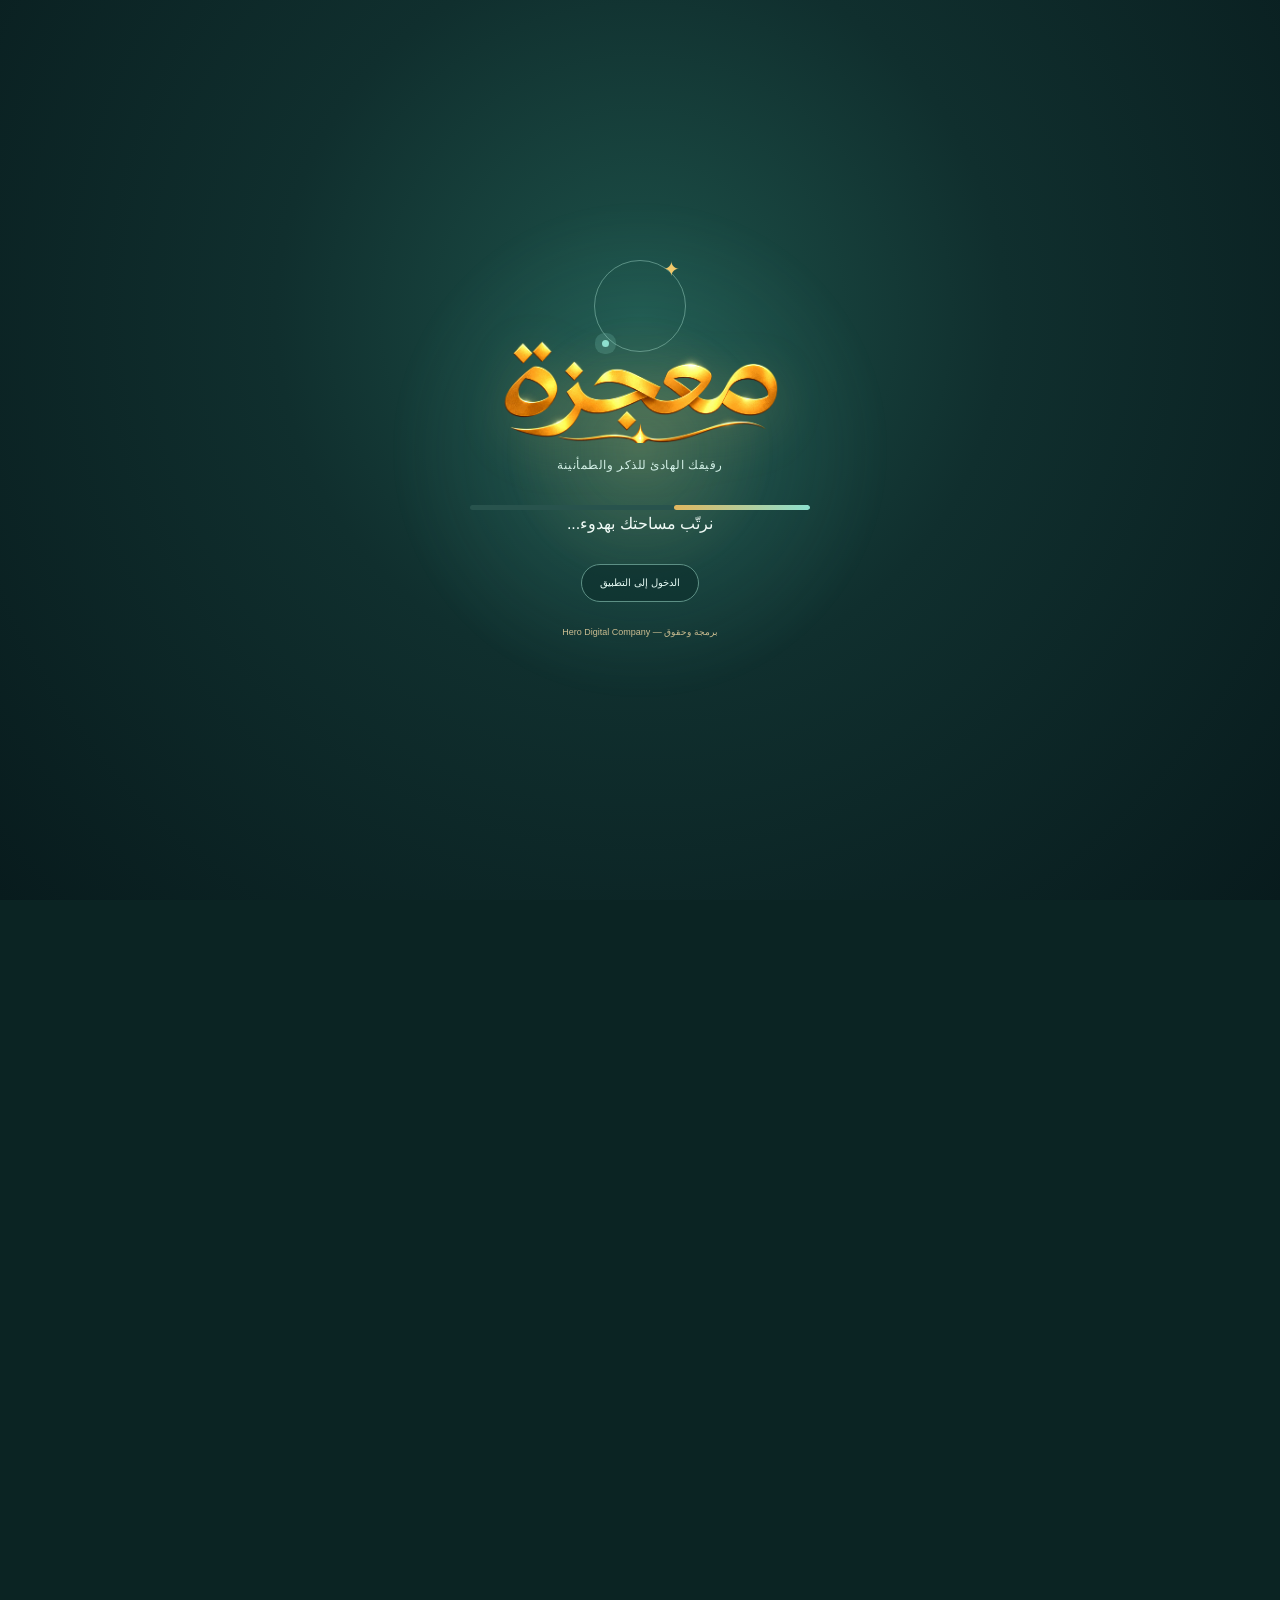
==== commit 9f29c491: "Add files via upload" ====
--- a/index.html
+++ b/index.html
@@ -5,22 +5,61 @@
   <meta name="viewport" content="width=device-width,initial-scale=1,viewport-fit=cover"><meta name="apple-mobile-web-app-capable" content="yes"><meta name="apple-mobile-web-app-title" content="معجزة"><meta name="mobile-web-app-capable" content="yes">
   <meta name="theme-color" content="#eaf6f3">
   <link rel="manifest" href="manifest.webmanifest">
-  <meta name="description" content="معجزة — مساحة هادئة لأذكار الصباح والمساء والسبحة الإلكترونية وأدعية الرزق.">
+  <link rel="preload" as="image" href="logo-wordmark.png" fetchpriority="high">
+  <meta name="description" content="معجزة: موقع عربي هادئ لقراءة القرآن الكريم، أذكار الصباح والمساء، الأدعية الموثقة، والسبحة الإلكترونية.">
   <meta property="og:type" content="website">
-  <meta property="og:title" content="معجزة | رفيقك للذكر والطمأنينة">
-  <meta property="og:description" content="أذكار وأدعية موثقة مع سبحة إلكترونية هادئة.">
+  <meta property="og:title" content="معجزة | أذكار وقرآن وسبحة إلكترونية">
+  <meta property="og:description" content="معجزة: موقع عربي هادئ لقراءة القرآن الكريم، أذكار الصباح والمساء، الأدعية الموثقة، والسبحة الإلكترونية.">
   
-  <link rel="icon" href="app-icon-192.png" type="image/png"><link rel="apple-touch-icon" href="app-icon-192.png">
-  <title>معجزة | رفيقك للذكر والطمأنينة</title>
-  <link rel="preconnect" href="https://fonts.googleapis.com">
-  <link rel="preconnect" href="https://fonts.gstatic.com" crossorigin>
-  <link href="https://fonts.googleapis.com/css2?family=Amiri:wght@400;700&family=Cairo:wght@400;500;600;700;800&family=Noto+Naskh+Arabic:wght@400;500;600;700&family=Noto+Sans+Arabic:wght@400;500;600;700&family=Tajawal:wght@400;500;700;800&display=swap" rel="stylesheet">
-  <link rel="stylesheet" href="styles.css">
+  <link rel="icon" href="favicon.svg" type="image/svg+xml">
+  <link rel="icon" href="favicon.ico" sizes="any">
+  <link rel="icon" href="favicon-32.png" type="image/png" sizes="32x32">
+  <link rel="icon" href="favicon-16.png" type="image/png" sizes="16x16">
+  <link rel="apple-touch-icon" href="apple-touch-icon.png" sizes="180x180">
+  <title>معجزة | أذكار وقرآن وسبحة إلكترونية</title>
+  <style id="critical-splash">html,body{margin:0;background:#0b2423}body:not(.app-ready)>*:not(#splashScreen){visibility:hidden}#splashScreen{position:fixed;inset:0;z-index:2147483647;display:grid;place-items:center;visibility:visible!important;opacity:1;background:radial-gradient(circle at 50% 35%,#1d5149 0,#102f2e 42%,#081b1d 100%);color:#f1fbf7;direction:rtl;text-align:center}#splashScreen.is-hidden{opacity:0;visibility:hidden!important;pointer-events:none;transition:opacity .65s ease,visibility .65s ease}#splashScreen .splash-content{width:min(340px,calc(100% - 40px));display:flex;align-items:center;flex-direction:column;direction:rtl}#splashScreen .splash-logo{display:block;width:min(280px,84vw);height:auto;object-fit:contain}#splashScreen .splash-loader{width:100%;height:5px;border-radius:99px;overflow:hidden;background:#28534d}#splashScreen .splash-loader span{display:block;height:100%;width:0;background:linear-gradient(90deg,#e2b75f,#8ce0cf);transition:width .15s linear}</style>
+<link rel="stylesheet" href="styles.css?v=20261016-first-edition">
+
+  <!-- SEO metadata -->
+  <link rel="canonical" href="https://mo3giza.herodigitalcompany.workers.dev/">
+  <meta name="version" content="v1.0.0">
+  <meta name="keywords" content="معجزة, أذكار, أذكار الصباح, أذكار المساء, قرآن, قراءة القرآن, أدعية, سبحة إلكترونية">
+  <meta property="og:locale" content="ar_AR">
+  <meta property="og:site_name" content="معجزة | أذكار وقرآن">
+  <meta property="og:url" content="https://mo3giza.herodigitalcompany.workers.dev/">
+  <meta property="og:image" content="https://mo3giza.herodigitalcompany.workers.dev/app-icon-512.png">
+  <meta property="og:image:alt" content="شعار معجزة">
+  <meta name="twitter:card" content="summary_large_image">
+  <meta name="twitter:title" content="معجزة | أذكار وقرآن وسبحة إلكترونية">
+  <meta name="twitter:description" content="معجزة: موقع عربي هادئ لقراءة القرآن الكريم، أذكار الصباح والمساء، الأدعية الموثقة، والسبحة الإلكترونية.">
+  <meta name="twitter:image" content="https://mo3giza.herodigitalcompany.workers.dev/app-icon-512.png">
+  <!-- End SEO metadata -->
+
+  <script type="application/ld+json">
+  {
+    "@context": "https://schema.org",
+    "@type": "WebApplication",
+    "name": "معجزة | أذكار وقرآن",
+    "alternateName": "معجزة",
+    "url": "https://mo3giza.herodigitalcompany.workers.dev/",
+    "description": "منصة عربية لقراءة القرآن الكريم والأذكار والأدعية والسبحة الإلكترونية.",
+    "applicationCategory": "LifestyleApplication",
+    "operatingSystem": "Web",
+    "inLanguage": "ar",
+    "image": "https://mo3giza.herodigitalcompany.workers.dev/app-icon-512.png",
+    "softwareVersion": "1.0.0",
+    "isAccessibleForFree": true,
+    "featureList": [
+      "أذكار الصباح والمساء",
+      "قراءة القرآن الكريم",
+      "أدعية موثقة",
+      "سبحة إلكترونية"
+    ]
+  }
+  </script>
 </head>
 <body>
-  <section id="splashScreen" class="splash-screen" aria-label="جاري تجهيز معجزة" aria-live="polite">
-    <div class="splash-aura"></div><div class="splash-content"><img src="logo-wordmark.png" alt="معجزة" class="splash-logo"><p>رفيقك للذكر والطمأنينة</p><div class="splash-loader" role="progressbar" aria-label="جاري التحميل" aria-valuemin="0" aria-valuemax="100" aria-valuenow="0"><span id="splashProgress"></span></div><span id="splashStatus">نهيئ مساحتك الهادئة...</span><button id="skipSplash" class="splash-skip" type="button">تخطي التحميل</button><small class="splash-copyright">© Hero Digital Company 2026</small></div>
-  </section>
+  <section id="splashScreen" class="splash-screen" dir="rtl" aria-label="جاري تجهيز معجزة" aria-live="polite"><div class="splash-aura splash-aura-one"></div><div class="splash-aura splash-aura-two"></div><div class="splash-content"><div class="splash-orbit"><span class="splash-star">✦</span><span class="splash-dot"></span></div><img src="logo-wordmark.png" alt="معجزة" class="splash-logo" fetchpriority="high" decoding="sync"><p class="splash-tagline">رفيقك الهادئ للذكر والطمأنينة</p><div class="splash-loader" role="progressbar" aria-label="جاري التحميل" aria-valuemin="0" aria-valuemax="100" aria-valuenow="0"><span id="splashProgress"></span></div><span id="splashStatus">نهيئ مساحتك الهادئة...</span><button id="skipSplash" class="splash-skip" type="button">الدخول إلى التطبيق</button><small class="splash-copyright">برمجة وحقوق — Hero Digital Company</small></div></section>
   <div class="ambient ambient-one"></div><div class="ambient ambient-two"></div>
   <header class="topbar shell">
     <a class="brand" href="#" data-jump="dashboard" aria-label="معجزة - الرئيسية">
@@ -29,24 +68,23 @@
     <nav class="main-nav" aria-label="القائمة الرئيسية">
       <button class="nav-link active" data-view="dashboard">الرئيسية</button>
       <button class="nav-link" data-view="morning">أذكار الصباح</button><button class="nav-link" data-view="evening">أذكار المساء</button>
-      <button class="nav-link" data-view="rizq">أدعية الرزق</button>
-      <button class="nav-link" data-view="distress">تفريج الكرب والهم</button>
-      <button class="nav-link" data-view="protection">العين والحسد</button><button class="nav-link" data-view="self-dua">أدعية لنفسي</button><button class="nav-link" data-view="quranic-dua">أدعية قرآنية</button><a class="nav-link tasbih-nav-link" href="tasbih.html">السبحة الإلكترونية</a>
+      <a class="nav-link" href="duas.html">الأدعية</a>
+      <a class="nav-link tasbih-nav-link" href="quran-reader.html">قراءة القرآن</a><a class="nav-link tasbih-nav-link" href="tasbih.html">السبحة الإلكترونية</a>
     </nav>
     <div class="header-actions"><button class="settings-trigger" id="settingsToggle" type="button" aria-haspopup="dialog" aria-controls="settingsDialog"><span aria-hidden="true">⚙</span><span>الإعدادات</span></button></div>
   </header>
 
   <main class="shell">
     <section class="dashboard-panel dashboard-v2" id="dashboardSection" aria-labelledby="dashboardTitle">
-      <div class="dashboard-topline"><div class="dashboard-clock" aria-live="polite"><span>الوقت الآن</span><time id="liveClock">--:--:--</time><small id="liveClockHint">وقت مناسب للذكر</small></div><div class="dashboard-welcome"><span class="dashboard-kicker">مَسَاحَتُكَ فِي مَعْجِزَة</span><h2 id="dashboardTitle"><span id="dashboardGreeting">أهلاً بك</span> في وردك اليوم</h2><p id="dashboardDate">اجعل للذكر مساحة هادئة في يومك.</p><small id="profileSummary" class="profile-summary"></small></div><img class="dashboard-mini-logo" src="logo-wordmark.png" alt="معجزة"></div>
+      <div class="dashboard-topline"><div class="dashboard-clock" aria-live="polite"><span>الوقت الآن</span><time id="liveClock">--:--:--</time><small id="liveClockHint">وقت مناسب للذكر</small></div><div class="dashboard-welcome"><span class="dashboard-kicker">مَسَاحَتُكَ فِي مَعْجِزَة</span><h2 id="dashboardTitle"><span id="dashboardGreeting">أهلاً بك</span> في وردك اليوم</h2><p id="dashboardDate">اجعل للذكر مساحة هادئة في يومك.</p></div><img class="dashboard-mini-logo" src="logo-wordmark.png" alt="معجزة"></div>
       <div class="dashboard-feature-grid">
-        <article class="focus-card"><div class="focus-card-glow"></div><div class="focus-card-content"><span class="focus-label">وِرْدُكَ اليوم</span><h3 id="dashboardNextText">ابدأ من أذكار الصباح</h3><p>خطوة صغيرة الآن، وقلب أقرب إلى الطمأنينة.</p><button class="focus-action" data-jump="morning">ابدأ الورد <span>←</span></button></div><div class="focus-art" aria-hidden="true"><span>☾</span><b>ذِكر</b><i>✦</i></div></article>
+        <article class="focus-card"><div class="focus-card-glow"></div><div class="focus-card-content"><span class="focus-label">وِرْدُكَ اليوم</span><h3 id="dashboardNextText">ابدأ من أذكار الصباح</h3><p>خطوة صغيرة الآن، وقلب أقرب إلى الطمأنينة.</p><button class="focus-action" data-action="start-session" data-session="morning">ابدأ الورد <span>←</span></button></div><div class="focus-art" aria-hidden="true"><span>☾</span><b>ذِكر</b><i>✦</i></div></article>
         <article class="progress-card"><div class="progress-card-head"><div><span class="focus-label">تقدّمك اليوم</span><strong id="dashboardProgressPercent">0%</strong></div><span class="progress-mark">✦</span></div><div class="progress-orbit"><div class="progress-orbit-inner"><strong id="dashboardProgressDone">0</strong><small>مكتمل</small></div></div><p><span id="dashboardProgressText">لم تبدأ وردك بعد</span><br><small>العداد وسيلة مساعدة، وليس سباقاً.</small></p><div id="dailyBreakdown" class="daily-breakdown" aria-live="polite"></div></article>
       </div>
-      <div class="dashboard-quick-row"><button class="dashboard-quick" data-jump="morning"><span>☼</span><strong>أذكار الصباح</strong><small>ابدأ يومك</small></button><button class="dashboard-quick" data-jump="evening"><span>☾</span><strong>أذكار المساء</strong><small>اختم يومك</small></button><button class="dashboard-quick" data-jump="quranic-dua"><span>آ</span><strong>دعاء قرآني</strong><small>88 نصاً موثقاً</small></button><a class="dashboard-quick" href="tasbih.html"><span>◉</span><strong>السبحة</strong><small>تسبيح هادئ ↗</small></a></div>
+      <div class="dashboard-quick-row"><button class="dashboard-quick" data-jump="morning"><span>☼</span><strong>أذكار الصباح</strong><small>ابدأ يومك</small></button><button class="dashboard-quick" data-jump="evening"><span>☾</span><strong>أذكار المساء</strong><small>اختم يومك</small></button><a class="dashboard-quick" href="quran-reader.html"><span>م</span><strong>المصحف الشريف</strong><small>قراءة نصية واضحة</small></a><button class="dashboard-quick" data-jump="quranic-dua"><span>آ</span><strong>دعاء قرآني</strong><small>88 نصاً موثقاً</small></button><a class="dashboard-quick" href="tasbih.html"><span>◉</span><strong>السبحة</strong><small>تسبيح هادئ ↗</small></a></div>
       <div class="dashboard-lower-grid"><article class="verse-card"><div class="verse-card-top"><span>إضاءة اليوم</span><b>اقرأ بتدبر</b></div><p id="dashboardVerseText">رَبِّ اشْرَحْ لِي صَدْرِي ۝ وَيَسِّرْ لِي أَمْرِي</p><small id="dashboardVerseSource">طه 25–26</small></article><article class="dashboard-stats-card"><div class="dashboard-stat"><strong id="dashboardStarted">0</strong><span>بدأت بها</span></div><div class="dashboard-stat"><strong id="dashboardCompleted">0</strong><span>مكتمل</span></div><div class="dashboard-stat"><strong id="dashboardTasbih">0</strong><span>تسبيحة</span></div><div class="dashboard-stat"><strong id="dashboardQuran">88</strong><span>دعاء قرآني</span></div></article></div>
-      <section class="analytics-panel" aria-labelledby="analyticsTitle"><div class="analytics-heading"><div><span class="focus-label">نظرة أعمق</span><h3 id="analyticsTitle">رحلتك مع الذكر</h3></div><div class="analytics-controls"><label for="statsDate">اختر يوماً</label><input id="statsDate" type="date" aria-label="اختيار يوم لعرض إحصائياته"><button id="resetDashboard" class="small-action" type="button">إعادة ضبط Dashboard</button><button id="showAllDays" class="small-action" type="button">عرض الكل</button><span class="analytics-period">آخر 7 أيام</span></div></div><div class="analytics-grid"><div class="weekly-chart historical-analytics"><div class="chart-head"><strong id="weeklyTotal">0</strong><span>تكراراً هذا الأسبوع</span></div><div id="weeklyBars" class="weekly-bars" aria-label="نشاط الذكر خلال آخر سبعة أيام"></div></div><div class="streak-card historical-analytics"><span class="streak-icon">✦</span><strong id="streakDays">0</strong><span>أيام متتالية</span><small id="streakMessage">ابدأ اليوم لصناعة عادتك الهادئة</small></div><div class="category-progress"><div class="category-progress-head"><strong>توزيع وردك</strong><span>حسب الأقسام</span></div><div id="categoryBars"></div></div><div class="day-detail" id="dayDetail" aria-live="polite"><div class="day-detail-head"><strong id="selectedDayLabel">إحصائيات اليوم</strong><span id="selectedDayHint">اختر تاريخاً من التقويم</span></div><div class="day-detail-stats"><span><b id="dayTotal">0</b><small>إجمالي التكرار</small></span><span><b id="dayDhikr">0</b><small>أذكار</small></span><span><b id="dayTasbih">0</b><small>تسبيحات</small></span></div><p id="dayCategories">لا يوجد نشاط مسجل لهذا اليوم.</p><div id="historyDays" class="history-days hidden"></div></div></div></section>
-      <section class="reminders-panel" aria-labelledby="remindersTitle"><div class="reminders-heading"><div><span class="focus-label">رفيقك في الموعد</span><h3 id="remindersTitle">التنبيهات والتذكيرات</h3><p>حدد وقت وردك، وسيذكرك معجزة بلطف.</p></div><button id="notificationPermission" class="small-action" type="button">تفعيل إشعارات الجهاز</button></div><form id="reminderForm" class="reminder-form"><label>الورد<select id="reminderType"><option value="morning">أذكار الصباح</option><option value="evening">أذكار المساء</option><option value="quranic-dua">أدعية قرآنية</option><option value="self-dua">أدعية لنفسي</option><option value="tasbih">السبحة الإلكترونية</option></select></label><label>الوقت<input id="reminderTime" type="time" required></label><fieldset><legend>التكرار</legend><label><input type="checkbox" name="reminderDay" value="0" checked>كل يوم</label><label><input type="checkbox" name="reminderDay" value="1">السبت</label><label><input type="checkbox" name="reminderDay" value="2">الأحد</label><label><input type="checkbox" name="reminderDay" value="3">الإثنين</label><label><input type="checkbox" name="reminderDay" value="4">الثلاثاء</label><label><input type="checkbox" name="reminderDay" value="5">الأربعاء</label><label><input type="checkbox" name="reminderDay" value="6">الخميس</label><label><input type="checkbox" name="reminderDay" value="7">الجمعة</label></fieldset><button class="focus-action reminder-submit" type="submit">إضافة تذكير</button></form><div id="remindersList" class="reminders-list" aria-live="polite"></div><small class="reminders-note">تعمل تنبيهات المتصفح عندما تسمح بالإشعارات. في النسخة الثابتة، يلزم إبقاء الموقع أو التطبيق مفتوحاً للتنبيه التلقائي.</small></section>
+      <section class="analytics-panel hidden" aria-labelledby="analyticsTitle"><div class="analytics-heading"><div><span class="focus-label">نظرة أعمق</span><h3 id="analyticsTitle">رحلتك مع الذكر</h3></div><div class="analytics-controls"><label for="statsDate">اختر يوماً</label><input id="statsDate" type="date" aria-label="اختيار يوم لعرض إحصائياته"><button id="resetDashboard" class="small-action" type="button">إعادة ضبط</button><button id="showAllDays" class="small-action" type="button">عرض الكل</button><span class="analytics-period">آخر 7 أيام</span></div></div><div class="analytics-grid"><div class="weekly-chart historical-analytics"><div class="chart-head"><strong id="weeklyTotal">0</strong><span>تكراراً هذا الأسبوع</span></div><div id="weeklyBars" class="weekly-bars" aria-label="نشاط الذكر خلال آخر سبعة أيام"></div></div><div class="streak-card historical-analytics"><span class="streak-icon">✦</span><strong id="streakDays">0</strong><span>أيام متتالية</span><small id="streakMessage">ابدأ اليوم لصناعة عادتك الهادئة</small></div><div class="category-progress"><div class="category-progress-head"><strong>توزيع وردك</strong><span>حسب الأقسام</span></div><div id="categoryBars"></div></div><div class="day-detail" id="dayDetail" aria-live="polite"><div class="day-detail-head"><strong id="selectedDayLabel">إحصائيات اليوم</strong><span id="selectedDayHint">اختر تاريخاً من التقويم</span></div><div class="day-detail-stats"><span><b id="dayTotal">0</b><small>إجمالي التكرار</small></span><span><b id="dayDhikr">0</b><small>أذكار</small></span><span><b id="dayTasbih">0</b><small>تسبيحات</small></span></div><p id="dayCategories">لا يوجد نشاط مسجل لهذا اليوم.</p><div id="historyDays" class="history-days hidden"></div></div></div></section>
+      <section class="reminders-panel hidden" aria-labelledby="remindersTitle"><div class="reminders-heading"><div><span class="focus-label">رفيقك في الموعد</span><h3 id="remindersTitle">التنبيهات والتذكيرات</h3><p>حدد وقت وردك، وسيذكرك معجزة بلطف.</p></div><button id="notificationPermission" class="small-action" type="button">تفعيل إشعارات الجهاز</button></div><form id="reminderForm" class="reminder-form"><label>الورد<select id="reminderType"><option value="morning">أذكار الصباح</option><option value="evening">أذكار المساء</option><option value="quranic-dua">أدعية قرآنية</option><option value="self-dua">أدعية لنفسي</option><option value="tasbih">السبحة الإلكترونية</option></select></label><label>الوقت<input id="reminderTime" type="time" required></label><fieldset><legend>التكرار</legend><label><input type="checkbox" name="reminderDay" value="0" checked>كل يوم</label><label><input type="checkbox" name="reminderDay" value="1">السبت</label><label><input type="checkbox" name="reminderDay" value="2">الأحد</label><label><input type="checkbox" name="reminderDay" value="3">الإثنين</label><label><input type="checkbox" name="reminderDay" value="4">الثلاثاء</label><label><input type="checkbox" name="reminderDay" value="5">الأربعاء</label><label><input type="checkbox" name="reminderDay" value="6">الخميس</label><label><input type="checkbox" name="reminderDay" value="7">الجمعة</label></fieldset><button class="focus-action reminder-submit" type="submit">إضافة تذكير</button></form><div id="remindersList" class="reminders-list" aria-live="polite"></div><small class="reminders-note">تعمل التنبيهات عندما تسمح بها.</small></section>
       <div class="dashboard-section-title"><h3>استكشف مساحتك</h3><span>كل قسم له وقته ومعناه</span></div>
       <div class="dashboard-links"><button class="dashboard-link" data-jump="self-dua"><span class="dashboard-link-icon blue">♡</span><span><strong>أدعية لنفسي</strong><small>ادعُ لنفسك بما ينفعك</small></span><b>←</b></button><button class="dashboard-link" data-jump="rizq"><span class="dashboard-link-icon sand">✦</span><span><strong>أدعية الرزق</strong><small>الرزق الحلال وقضاء الدين</small></span><b>←</b></button><button class="dashboard-link" data-jump="distress"><span class="dashboard-link-icon violet">♧</span><span><strong>تفريج الكرب</strong><small>للهم والصبر والتوكل</small></span><b>←</b></button><button class="dashboard-link" data-jump="protection"><span class="dashboard-link-icon mint">盾</span><span><strong>العين والحسد</strong><small>تحصين ورقية بلا تهويل</small></span><b>←</b></button></div>
     </section>
@@ -86,7 +124,7 @@
       <div class="tasbih-layout">
         <div class="tasbih-card">
           <div class="tasbih-top"><span class="live-dot"></span><span>عداد التسبيح</span><button id="resetTasbih" class="text-btn">إعادة ضبط ↺</button></div>
-          <select id="tasbihDhikr" class="wide-select" aria-label="اختيار الذكر"><option value="سُبْحَانَ اللَّهِ">سُبْحَانَ اللَّهِ</option><option value="الْحَمْدُ لِلَّهِ">الْحَمْدُ لِلَّهِ</option><option value="اللَّهُ أَكْبَرُ">اللَّهُ أَكْبَرُ</option><option value="أَسْتَغْفِرُ اللَّهَ وَأَتُوبُ إِلَيْهِ">أَسْتَغْفِرُ اللَّهَ وَأَتُوبُ إِلَيْهِ</option><option value="سُبْحَانَ اللَّهِ وَبِحَمْدِهِ">سُبْحَانَ اللَّهِ وَبِحَمْدِهِ</option><option value="لَا إِلَهَ إِلَّا اللَّهُ">لَا إِلَهَ إِلَّا اللَّهُ</option></select>
+          <select id="tasbihDhikr" class="wide-select" aria-label="اختيار الذكر"><option value="سُبْحَانَ اللَّهِ">سُبْحَانَ اللَّهِ</option><option value="الْحَمْدُ لِلَّهِ">الْحَمْدُ لِلَّهِ</option><option value="اللَّهُ أَكْبَرُ">اللَّهُ أَكْبَرُ</option><option value="أَسْتَغْفِرُ اللَّهَ وَأَتُوبُ إِلَيْهِ">أَسْتَغْفِرُ اللَّهَ وَأَتُوبُ إِلَيْهِ</option><option value="سُبْحَانَ اللَّهِ وَبِحَمْدِهِ">سُبْحَانَ اللَّهِ وَبِحَمْدِهِ</option><option value="لَا إِلَهَ إِلَّا اللَّهُ">لَا إِلَهَ إِلَّا اللَّهُ</option><option value="اللَّهُمَّ صَلِّ وَسَلِّمْ وَبَارِكْ عَلَى نَبِيِّنَا مُحَمَّدٍ ﷺ">اللَّهُمَّ صَلِّ وَسَلِّمْ وَبَارِكْ عَلَى نَبِيِّنَا مُحَمَّدٍ ﷺ</option></select>
           <div class="tasbih-display"><div class="counter-ring"><div class="counter-inner"><span id="tasbihCount">0</span><small>تسبيحة</small></div></div></div>
           <button class="tasbih-tap" id="tasbihTap"><span>اضغط للتسبيح</span><span class="tap-plus">+</span></button>
           <div class="tasbih-bottom"><button id="undoTasbih" class="btn btn-quiet">تراجع عن آخر مرة</button><span id="tasbihMessage">على مهلك، خُد وقتك</span></div>
@@ -95,17 +133,18 @@
       </div>
     </section>
 
-    <section class="sources-note">
-      <span class="source-symbol">✓</span><div><strong>الأمانة في النص والمصدر</strong><p>المراجع المعروضة توجّهك للمصدر. بعض الأذكار تحتاج إلى استكمال تخريج الرواية المحددة قبل اعتماد حكمها أو فضيلتها للنشر النهائي؛ لذلك نوضّح ذلك بدلاً من اختلاق درجة صحة.</p></div>
-    </section>
-    <footer class="footer"><a class="brand footer-brand" href="#"><span class="brand-wordmark"><img src="logo-wordmark.png" alt="معجزة"></span></a><p>اللهم اجعل هذا العمل نافعاً وخالصاً لوجهك الكريم.</p><span class="footer-copy">© 2026 Hero Digital Company — جميع الحقوق محفوظة.<br>نسأل الله أن يجعل هذا العمل خالصاً لوجهه الكريم ونافعاً للمسلمين.</span></footer>
+    <footer class="footer"><a class="brand footer-brand" href="#"><span class="brand-wordmark"><img src="logo-wordmark.png" alt="معجزة"></span></a><p>اللهم اجعل هذا العمل نافعاً وخالصاً لوجهه الكريم.</p><span class="footer-copy">برمجة - Hero Digital Company</span><small class="release-version">الإصدار الأول v1.0.0</small></footer>
   </main>
 
-  <dialog id="settingsDialog" class="settings-dialog" aria-labelledby="settingsTitle"><button id="closeSettings" class="dialog-close" type="button" aria-label="إغلاق">×</button><div class="eyebrow">مساحتك أنت</div><h2 id="settingsTitle">إعدادات معجزة</h2><p class="settings-intro">عدّل القراءة كما تريح عينيك. الاختيارات تُحفظ على هذا الجهاز وتعمل في الصفحة الرئيسية والسبحة.</p><div class="settings-grid"><label class="settings-field"><span>اسمك (اختياري)</span><input id="profileName" type="text" maxlength="40" placeholder="مثلاً: أحمد" autocomplete="name"></label><label class="settings-field"><span>عمرك (اختياري)</span><input id="profileAge" type="number" min="1" max="120" inputmode="numeric" placeholder="مثلاً: 28"></label></div><label class="settings-field full-field"><span>نوع الخط</span><select id="fontSelect" aria-label="اختيار الخط"><option value="Cairo">القاهرة</option><option value="Amiri">أميري</option><option value="Noto Naskh Arabic">نسخ عربي</option><option value="Noto Sans Arabic">نسخ حديث</option><option value="Tajawal">تجوال</option></select></label><label class="settings-field full-field"><span>حجم كل الواجهة <output id="globalFontSizeValue">100%</output></span><input id="globalFontSize" type="range" min="75" max="200" step="5" aria-label="حجم كل الواجهة"></label><div class="settings-row"><button class="theme-setting" id="themeToggle" type="button">◐ الوضع الليلي</button><span class="settings-hint">يمكنك تغيير المظهر وقتما تشاء</span></div><button class="settings-save" id="saveSettings" type="button">حفظ الإعدادات</button></dialog>
+  <dialog id="settingsDialog" class="settings-dialog" aria-labelledby="settingsTitle"><button id="closeSettings" class="dialog-close" type="button" aria-label="إغلاق">×</button><div class="eyebrow">مساحتك أنت</div><h2 id="settingsTitle">إعدادات معجزة</h2><p class="settings-intro">عدّل القراءة كما تريح عينيك. الاختيارات تُحفظ على هذا الجهاز وتعمل في الصفحة الرئيسية والسبحة.</p><div class="settings-grid"><label class="settings-field"><span>اسمك (اختياري)</span><input id="profileName" type="text" maxlength="40" placeholder="مثلاً: أحمد" autocomplete="name"></label></div><label class="settings-field full-field"><span>نوع الخط</span><select id="fontSelect" aria-label="اختيار الخط"><option value="Cairo">القاهرة</option><option value="Amiri">أميري</option><option value="Noto Naskh Arabic">نسخ عربي</option><option value="Noto Sans Arabic">نسخ حديث</option><option value="Tajawal">تجوال</option><option value="IBM Plex Sans Arabic">IBM Plex Sans Arabic — مودرن</option><option value="Readex Pro">Readex Pro — عصري</option><option value="Rubik">Rubik — واضح</option><option value="Alexandria">Alexandria — هندسي</option><option value="Baloo Bhaijaan 2">Baloo Bhaijaan 2 — ودود</option></select></label><label class="settings-field full-field"><span>حجم النصوص فقط <output id="globalFontSizeValue">100%</output></span><input id="globalFontSize" type="range" min="75" max="200" step="5" aria-label="حجم النصوص فقط"></label><div class="settings-row"><button class="theme-setting" id="themeToggle" type="button">◐ الوضع الليلي</button><span class="settings-hint">يمكنك تغيير المظهر وقتما تشاء</span></div><div class="settings-notifications"><strong>إشعارات الموقع</strong><span id="notificationStatus">لم يتم التحقق من حالة الإشعارات بعد</span><div class="notification-actions"><button class="small-action push-allow" id="webPushAllow" type="button">Allow — السماح</button><button class="small-action push-deny" id="webPushDeny" type="button">Deny — رفض</button><button class="small-action" id="notificationPermissionSettings" type="button">إشعارات التطبيق</button><button class="small-action" id="notificationTest" type="button">اختبار الإشعار</button></div><small class="push-note">يمكن تغيير الإذن لاحقًا من إعدادات المتصفح.</small></div><p class="rights-note">التطبيق والهوية البصرية والبرمجة © Hero Digital Company — الإصدار الأول</p><button class="settings-save" id="saveSettings" type="button">حفظ الإعدادات</button></dialog>
   <dialog id="sourceDialog" class="source-dialog" aria-labelledby="dialogTitle"><button id="closeDialog" class="dialog-close" aria-label="إغلاق">×</button><div class="eyebrow">التوثيق والمصدر</div><h2 id="dialogTitle"></h2><div id="dialogBody"></div></dialog>
+  <dialog id="guidedSession" class="guided-session" aria-labelledby="guidedSessionTitle"><button class="dialog-close" type="button" aria-label="إغلاق" data-action="close-session">×</button><div class="eyebrow">جلسة هادئة</div><div class="session-heading"><h2 id="guidedSessionTitle">ورد الصباح</h2><span id="guidedSessionProgress">١ / ١</span></div><div id="guidedSessionBody"></div></dialog>
   <div id="toast" class="toast" role="status" aria-live="polite"></div>
   <noscript><div class="noscript-note">لتشغيل معجزة، يرجى تفعيل JavaScript في المتصفح.</div></noscript>
-  <script src="app.js"></script>
-  <script>if ('serviceWorker' in navigator) navigator.serviceWorker.register('sw.js').catch(()=>{});</script>
+  <script src="native-notifications.bundle.js" defer></script>
+  <script src="web-push-config.js" defer></script>
+  <script src="web-push.js" defer></script>
+  <script src="app.js?v=20261016-first-edition" defer></script>
+  <script>if ('serviceWorker' in navigator) navigator.serviceWorker.register('sw.js?v=20261016-first-edition').catch(()=>{});</script>
 </body>
 </html>
--- a/styles.css
+++ b/styles.css
@@ -79,7 +79,7 @@
 .large-font .dashboard-heading h2{line-height:1.5}.large-font .dashboard-heading p,.large-font .dashboard-link small,.large-font .dashboard-kpi small{line-height:1.9}.large-font .dashboard-links{grid-template-columns:1fr}.large-font .dashboard-link{align-items:flex-start;min-height:76px}.large-font .dashboard-link strong{line-height:1.7}.large-font .dashboard-link small{font-size:calc(10px * var(--font-scale));overflow-wrap:anywhere}.large-font .dashboard-section-title{flex-wrap:wrap}
 
 /* Dashboard V2 — premium calm workspace, aligned with Ma3jiza identity. */
-.dashboard-v2{position:relative;overflow:hidden;padding:30px;background:linear-gradient(145deg,var(--surface),var(--surface-soft) 58%,rgba(111,198,185,.09));border-radius:30px}.dashboard-v2:before{content:"";position:absolute;width:420px;height:420px;border-radius:50%;left:-190px;top:-250px;background:radial-gradient(circle,rgba(108,198,185,.16),transparent 68%);pointer-events:none}.dashboard-topline{position:relative;display:flex;align-items:flex-start;justify-content:space-between;gap:20px;margin-bottom:24px}.dashboard-welcome{min-width:0}.dashboard-kicker{color:var(--teal);font-size:10px;letter-spacing:1.2px;font-weight:800}.dashboard-welcome h2{font-size:30px;line-height:1.35;margin:8px 0 5px;letter-spacing:-.6px}.dashboard-welcome p{margin:0;color:var(--muted);font-size:12px;line-height:1.8}.dashboard-mini-logo{width:118px;height:auto;opacity:.92;filter:drop-shadow(0 7px 15px rgba(164,114,44,.12))}.dashboard-feature-grid{position:relative;display:grid;grid-template-columns:minmax(0,1.35fr) minmax(230px,.65fr);gap:14px}.focus-card,.progress-card{min-height:260px;border-radius:23px;position:relative;overflow:hidden}.focus-card{display:flex;align-items:stretch;background:linear-gradient(125deg,#123d3a,#1f5f57 64%,#286d62);color:#fff}.focus-card-glow{position:absolute;width:270px;height:270px;border-radius:50%;left:-90px;bottom:-150px;background:rgba(104,213,194,.2);filter:blur(2px)}.focus-card-content{position:relative;z-index:1;padding:28px 30px;display:flex;flex-direction:column;align-items:flex-start}.focus-label{display:block;color:var(--teal);font-size:10px;font-weight:800;letter-spacing:.5px}.focus-card .focus-label{color:#94e4d5}.focus-card h3{font-size:25px;line-height:1.45;margin:13px 0 7px}.focus-card p{color:rgba(255,255,255,.7);font-size:11px;line-height:1.8;margin:0 0 19px}.focus-action{border:1px solid rgba(255,255,255,.24);background:#64c9b9;color:#073b37;border-radius:12px;padding:11px 16px;font:inherit;font-size:11px;font-weight:800;cursor:pointer}.focus-action span{margin-inline-start:15px}.focus-art{position:absolute;left:32px;bottom:19px;width:140px;height:140px;border:1px solid rgba(164,234,220,.22);border-radius:50%;display:grid;place-items:center;color:#d7b875;transform:rotate(-12deg)}.focus-art:before,.focus-art:after{content:"";position:absolute;border:1px solid rgba(164,234,220,.15);border-radius:50%}.focus-art:before{inset:13px}.focus-art:after{inset:-13px}.focus-art span{font-size:38px}.focus-art b{position:absolute;bottom:28px;font-size:12px;color:#c6eee5}.focus-art i{position:absolute;right:7px;top:13px;font-style:normal;font-size:20px}.progress-card{padding:23px 22px;background:var(--surface);border:1px solid var(--line);text-align:center}.progress-card-head{display:flex;justify-content:space-between;text-align:right}.progress-card-head strong{display:block;margin-top:4px;font-size:25px;color:var(--ink)}.progress-mark{color:#c99f56;font-size:20px}.progress-orbit{--progress:0deg;width:145px;height:145px;margin:10px auto 8px;border-radius:50%;display:grid;place-items:center;background:conic-gradient(var(--turquoise) var(--progress),var(--surface-soft) 0);position:relative}.progress-orbit:before{content:"";position:absolute;inset:8px;border-radius:50%;background:var(--surface);box-shadow:inset 0 0 0 1px var(--line)}.progress-orbit-inner{position:relative;z-index:1}.progress-orbit-inner strong{display:block;font-size:19px;color:var(--ink)}.progress-orbit-inner small{color:var(--muted);font-size:9px}.progress-card p{margin:0;color:var(--ink);font-size:11px;line-height:1.7}.progress-card p small{color:var(--muted);font-size:9px}.dashboard-quick-row{display:grid;grid-template-columns:repeat(4,minmax(0,1fr));gap:10px;margin:15px 0}.dashboard-quick{display:flex;align-items:center;gap:9px;min-width:0;padding:13px 12px;text-align:right;text-decoration:none;color:var(--ink);background:var(--surface);border:1px solid var(--line);border-radius:15px;cursor:pointer;font:inherit}.dashboard-quick:hover{border-color:#8bcfc4;transform:translateY(-2px)}.dashboard-quick>span{display:grid;place-items:center;width:34px;height:34px;flex:0 0 auto;border-radius:11px;background:var(--surface-soft);color:var(--teal);font-size:17px}.dashboard-quick strong,.dashboard-quick small{display:block}.dashboard-quick strong{font-size:11px}.dashboard-quick small{margin-top:2px;color:var(--muted);font-size:9px}.dashboard-lower-grid{display:grid;grid-template-columns:1.1fr .9fr;gap:12px;margin-bottom:27px}.verse-card,.dashboard-stats-card{border:1px solid var(--line);border-radius:18px;background:var(--surface);padding:18px}.verse-card{background:linear-gradient(135deg,rgba(204,167,94,.12),var(--surface) 65%)}.verse-card-top{display:flex;justify-content:space-between;color:var(--teal);font-size:10px;font-weight:800}.verse-card-top b{color:var(--muted);font-size:9px;font-weight:500}.verse-card p{font-family:var(--font);font-size:18px;line-height:2;margin:14px 0 5px;color:var(--ink)}.verse-card small{color:var(--muted);font-size:10px}.dashboard-stats-card{display:grid;grid-template-columns:repeat(2,1fr);gap:1px;background:var(--line);padding:1px}.dashboard-stat{display:flex;flex-direction:column;justify-content:center;align-items:center;min-height:76px;background:var(--surface)}.dashboard-stat strong{font-size:20px;color:var(--teal)}.dashboard-stat span{color:var(--muted);font-size:9px;margin-top:3px}.dashboard-v2 .dashboard-section-title{position:relative;margin-top:0}.dashboard-v2 .dashboard-links{position:relative}.dashboard-v2 .dashboard-link{background:rgba(255,255,255,.72)}body.dark .dashboard-v2{background:linear-gradient(145deg,#102f2d,#143e3a 60%,#102c32)}body.dark .dashboard-v2:before{background:radial-gradient(circle,rgba(102,208,190,.13),transparent 68%)}body.dark .dashboard-mini-logo{filter:brightness(1.35) saturate(1.1) drop-shadow(0 7px 15px rgba(233,190,98,.12))}body.dark .dashboard-v2 .dashboard-link{background:rgba(17,49,47,.86)}body.dark .progress-orbit:before{background:var(--surface)}
+.dashboard-v2{position:relative;overflow:hidden;padding:30px;background:linear-gradient(145deg,var(--surface),var(--surface-soft) 58%,rgba(111,198,185,.09));border-radius:30px}.dashboard-v2:before{content:"";position:absolute;width:420px;height:420px;border-radius:50%;left:-190px;top:-250px;background:radial-gradient(circle,rgba(108,198,185,.16),transparent 68%);pointer-events:none}.dashboard-topline{position:relative;display:flex;align-items:flex-start;justify-content:space-between;gap:20px;margin-bottom:24px}.dashboard-welcome{min-width:0}.dashboard-kicker{color:var(--teal);font-size:10px;letter-spacing:1.2px;font-weight:800}.dashboard-welcome h2{font-size:30px;line-height:1.35;margin:8px 0 5px;letter-spacing:-.6px}.dashboard-welcome p{margin:0;color:var(--muted);font-size:12px;line-height:1.8}.dashboard-mini-logo{width:118px;height:auto;opacity:.92;filter:drop-shadow(0 7px 15px rgba(164,114,44,.12))}.dashboard-feature-grid{position:relative;display:grid;grid-template-columns:minmax(0,1.35fr) minmax(230px,.65fr);gap:14px}.focus-card,.progress-card{min-height:260px;border-radius:23px;position:relative;overflow:hidden}.focus-card{display:flex;align-items:stretch;background:linear-gradient(125deg,#123d3a,#1f5f57 64%,#286d62);color:#fff}.focus-card-glow{position:absolute;width:270px;height:270px;border-radius:50%;left:-90px;bottom:-150px;background:rgba(104,213,194,.2);filter:blur(2px)}.focus-card-content{position:relative;z-index:1;padding:28px 30px;display:flex;flex-direction:column;align-items:flex-start}.focus-label{display:block;color:var(--teal);font-size:10px;font-weight:800;letter-spacing:.5px}.focus-card .focus-label{color:#94e4d5}.focus-card h3{font-size:25px;line-height:1.45;margin:13px 0 7px}.focus-card p{color:rgba(255,255,255,.7);font-size:11px;line-height:1.8;margin:0 0 19px}.focus-action{border:1px solid rgba(255,255,255,.24);background:#64c9b9;color:#073b37;border-radius:12px;padding:11px 16px;font:inherit;font-size:11px;font-weight:800;cursor:pointer}.focus-action span{margin-inline-start:15px}.focus-art{position:absolute;left:32px;bottom:19px;width:140px;height:140px;border:1px solid rgba(164,234,220,.22);border-radius:50%;display:grid;place-items:center;color:#d7b875;transform:rotate(-12deg)}.focus-art:before,.focus-art:after{content:"";position:absolute;border:1px solid rgba(164,234,220,.15);border-radius:50%}.focus-art:before{inset:13px}.focus-art:after{inset:-13px}.focus-art span{font-size:38px}.focus-art b{position:absolute;bottom:28px;font-size:12px;color:#c6eee5}.focus-art i{position:absolute;right:7px;top:13px;font-style:normal;font-size:20px}.progress-card{padding:23px 22px;background:var(--surface);border:1px solid var(--line);text-align:center}.progress-card-head{display:flex;justify-content:space-between;text-align:right}.progress-card-head strong{display:block;margin-top:4px;font-size:25px;color:var(--ink)}.progress-mark{color:#c99f56;font-size:20px}.progress-orbit{--progress:0deg;width:145px;height:145px;margin:10px auto 8px;border-radius:50%;display:grid;place-items:center;background:conic-gradient(var(--turquoise) var(--progress),var(--surface-soft) 0);position:relative}.progress-orbit:before{content:"";position:absolute;inset:8px;border-radius:50%;background:var(--surface);box-shadow:inset 0 0 0 1px var(--line)}.progress-orbit-inner{position:relative;z-index:1}.progress-orbit-inner strong{display:block;font-size:19px;color:var(--ink)}.progress-orbit-inner small{color:var(--muted);font-size:9px}.progress-card p{margin:0;color:var(--ink);font-size:11px;line-height:1.7}.progress-card p small{color:var(--muted);font-size:9px}.dashboard-quick-row{display:grid;grid-template-columns:repeat(5,minmax(0,1fr));gap:10px;margin:15px 0}.dashboard-quick{display:flex;align-items:center;gap:9px;min-width:0;padding:13px 12px;text-align:right;text-decoration:none;color:var(--ink);background:var(--surface);border:1px solid var(--line);border-radius:15px;cursor:pointer;font:inherit}.dashboard-quick:hover{border-color:#8bcfc4;transform:translateY(-2px)}.dashboard-quick>span{display:grid;place-items:center;width:34px;height:34px;flex:0 0 auto;border-radius:11px;background:var(--surface-soft);color:var(--teal);font-size:17px}.dashboard-quick strong,.dashboard-quick small{display:block}.dashboard-quick strong{font-size:11px}.dashboard-quick small{margin-top:2px;color:var(--muted);font-size:9px}.dashboard-lower-grid{display:grid;grid-template-columns:1.1fr .9fr;gap:12px;margin-bottom:27px}.verse-card,.dashboard-stats-card{border:1px solid var(--line);border-radius:18px;background:var(--surface);padding:18px}.verse-card{background:linear-gradient(135deg,rgba(204,167,94,.12),var(--surface) 65%)}.verse-card-top{display:flex;justify-content:space-between;color:var(--teal);font-size:10px;font-weight:800}.verse-card-top b{color:var(--muted);font-size:9px;font-weight:500}.verse-card p{font-family:var(--font);font-size:18px;line-height:2;margin:14px 0 5px;color:var(--ink)}.verse-card small{color:var(--muted);font-size:10px}.dashboard-stats-card{display:grid;grid-template-columns:repeat(2,1fr);gap:1px;background:var(--line);padding:1px}.dashboard-stat{display:flex;flex-direction:column;justify-content:center;align-items:center;min-height:76px;background:var(--surface)}.dashboard-stat strong{font-size:20px;color:var(--teal)}.dashboard-stat span{color:var(--muted);font-size:9px;margin-top:3px}.dashboard-v2 .dashboard-section-title{position:relative;margin-top:0}.dashboard-v2 .dashboard-links{position:relative}.dashboard-v2 .dashboard-link{background:rgba(255,255,255,.72)}body.dark .dashboard-v2{background:linear-gradient(145deg,#102f2d,#143e3a 60%,#102c32)}body.dark .dashboard-v2:before{background:radial-gradient(circle,rgba(102,208,190,.13),transparent 68%)}body.dark .dashboard-mini-logo{filter:brightness(1.35) saturate(1.1) drop-shadow(0 7px 15px rgba(233,190,98,.12))}body.dark .dashboard-v2 .dashboard-link{background:rgba(17,49,47,.86)}body.dark .progress-orbit:before{background:var(--surface)}
 @media(max-width:700px){.dashboard-v2{padding:19px 14px;border-radius:23px}.dashboard-topline{align-items:center;margin-bottom:18px}.dashboard-welcome h2{font-size:23px;margin-top:6px}.dashboard-welcome p{font-size:10px}.dashboard-mini-logo{width:88px}.dashboard-feature-grid{grid-template-columns:1fr}.focus-card{min-height:215px}.focus-card-content{padding:23px 20px}.focus-card h3{font-size:21px}.focus-art{width:112px;height:112px;left:16px;bottom:15px}.focus-art span{font-size:29px}.progress-card{min-height:230px;padding:18px}.progress-orbit{width:130px;height:130px}.dashboard-quick-row{grid-template-columns:repeat(2,minmax(0,1fr));gap:8px}.dashboard-quick{padding:10px 9px}.dashboard-quick>span{width:30px;height:30px}.dashboard-quick strong{font-size:10px}.dashboard-quick small{font-size:8px}.dashboard-lower-grid{grid-template-columns:1fr;gap:9px}.verse-card p{font-size:16px}.dashboard-v2 .dashboard-links{grid-template-columns:1fr}.dashboard-v2 .dashboard-section-title{margin-top:3px}}
 @media(max-width:370px){.dashboard-topline{align-items:flex-start}.dashboard-mini-logo{width:74px}.dashboard-welcome h2{font-size:20px}.dashboard-quick{display:block;text-align:center}.dashboard-quick>span{margin:0 auto 5px}}
 .large-font .dashboard-v2 .dashboard-feature-grid{grid-template-columns:1fr}.large-font .dashboard-v2 .dashboard-quick-row{grid-template-columns:repeat(2,minmax(0,1fr))}.large-font .dashboard-v2 .dashboard-lower-grid{grid-template-columns:1fr}.large-font .dashboard-v2 .focus-card,.large-font .dashboard-v2 .progress-card{min-height:300px}.large-font .dashboard-v2 .focus-card h3{line-height:1.6}.large-font .dashboard-v2 .dashboard-quick{min-height:78px}.large-font .dashboard-v2 .dashboard-link{min-height:82px}
@@ -149,3 +149,225 @@
 .dashboard-quick,.dashboard-link,.stat-card,.dhikr-card,.focus-card,.progress-card,.analytics-panel,.reminders-panel,.verse-card,.topic-guide,.tasbih-card,.tasbih-note{will-change:transform}.dashboard-quick:hover,.dashboard-link:hover,.stat-card:hover,.dhikr-card:hover,.focus-card:hover,.progress-card:hover,.analytics-panel:hover,.reminders-panel:hover,.verse-card:hover,.topic-guide:hover,.tasbih-card:hover,.tasbih-note:hover{transform:translateY(-4px);box-shadow:0 20px 42px rgba(30,102,91,.13)}
 .dhikr-card{animation:card-arrive .48s var(--ease-smooth) both}.source-dialog[open],.settings-dialog[open]{animation:settings-arrive .38s var(--ease-smooth) both}.source-dialog::backdrop,.settings-dialog::backdrop{animation:backdrop-in .3s ease both}@keyframes backdrop-in{from{opacity:0}to{opacity:1}}.toast.show{animation:toast-arrive .3s var(--ease-smooth) both}.search-wrap:focus-within{transform:translateY(-2px);box-shadow:0 8px 22px rgba(45,143,136,.12);border-color:var(--turquoise)}.settings-field input:focus,.settings-field select:focus{transform:translateY(-1px)}input[type=range]{transition:filter var(--motion-base) ease,transform var(--motion-fast) var(--ease-smooth)}input[type=range]:active{transform:scaleX(1.015);filter:brightness(1.08)}
 @media(prefers-reduced-motion:reduce){*,*::before,*::after{animation-duration:.01ms!important;animation-iteration-count:1!important;transition-duration:.01ms!important;scroll-behavior:auto!important}body.view-transitioning #dashboardSection,body.view-transitioning #hero,body.view-transitioning #adhkarSection,body.view-transitioning #tasbihSection{animation:none!important}.dashboard-quick:hover,.dashboard-link:hover,.stat-card:hover,.dhikr-card:hover,.focus-card:hover,.progress-card:hover,.analytics-panel:hover,.reminders-panel:hover,.verse-card:hover,.topic-guide:hover,.tasbih-card:hover,.tasbih-note:hover{transform:none!important}.btn-primary::after,.focus-action::after,.settings-save::after,.tasbih-tap::after{display:none}}
+
+.guided-session{width:min(620px,calc(100% - 28px));border:1px solid var(--line);border-radius:24px;background:var(--surface);color:var(--ink);padding:28px;box-shadow:0 28px 90px rgba(22,72,65,.22)}.guided-session::backdrop{background:rgba(15,55,50,.52);backdrop-filter:blur(5px)}.session-heading{display:flex;align-items:center;justify-content:space-between;gap:15px;border-bottom:1px solid var(--line);padding-bottom:14px;margin:5px 0 18px}.session-heading h2{margin:0;font-size:24px}.session-heading span{color:var(--teal);font-size:12px;font-weight:700}.session-label{display:block;text-align:center;color:var(--teal);font-size:13px;font-weight:800}.session-text{white-space:pre-line;text-align:center;font-family:'Noto Naskh Arabic','Amiri',serif;font-size:clamp(23px,3vw,32px);line-height:2.1;margin:25px 0;color:var(--ink)}.session-count{text-align:center;color:var(--muted);font-size:11px}.session-actions{display:flex;align-items:center;justify-content:center;gap:12px;margin-top:20px}.session-actions .count-btn{width:64px;height:52px;font-size:25px}.session-done{text-align:center;padding:35px 10px 20px}.session-done strong{font-size:24px;color:var(--teal-dark)}.session-done p{color:var(--muted);font-size:13px}.session-done .focus-action{margin-top:12px}@media(max-width:600px){.guided-session{padding:22px 16px;border-radius:20px}.session-heading h2{font-size:21px}.session-text{font-size:23px;line-height:2}.session-actions .count-btn{width:58px;height:48px}}
+
+
+/* Scrollable virtue text: keep the full evidence visible without making cards excessively tall. */
+.virtue-preview p {
+  max-height: 9.5em;
+  overflow-y: auto;
+  overscroll-behavior: contain;
+  scrollbar-width: thin;
+  scrollbar-color: var(--teal) var(--turquoise-soft);
+  padding-inline-start: 8px;
+  scrollbar-gutter: stable;
+}
+.virtue-preview p::-webkit-scrollbar,
+.source-dialog::-webkit-scrollbar {
+  width: 8px;
+}
+.virtue-preview p::-webkit-scrollbar-track,
+.source-dialog::-webkit-scrollbar-track {
+  background: var(--turquoise-soft);
+  border-radius: 99px;
+}
+.virtue-preview p::-webkit-scrollbar-thumb,
+.source-dialog::-webkit-scrollbar-thumb {
+  background: linear-gradient(180deg, var(--turquoise), var(--teal-dark));
+  border: 2px solid var(--turquoise-soft);
+  border-radius: 99px;
+}
+.virtue-preview p::-webkit-scrollbar-thumb:hover,
+.source-dialog::-webkit-scrollbar-thumb:hover {
+  background: linear-gradient(180deg, var(--gold), var(--teal));
+}
+.virtue-preview p:focus-visible {
+  outline: 2px solid var(--gold);
+  outline-offset: 3px;
+}
+.source-dialog {
+  max-height: min(82vh, 760px);
+  overflow-y: auto;
+  scrollbar-width: thin;
+  scrollbar-color: var(--teal) var(--turquoise-soft);
+}
+@media(max-width:700px) {
+  .virtue-preview p { max-height: 11.5em; }
+  .source-dialog { max-height: 86vh; }
+}
+
+/* First release finishing pass */
+.splash-screen { display:grid; }
+.hero { display:none!important; }
+.topbar { border-bottom-color:#d9d6cd; }
+.main-nav .nav-link.active, .main-nav .nav-link:hover { background:#e4efe9; color:#1d5948; }
+.focus-card { background:linear-gradient(135deg,#1d5747,#2e8068)!important; }
+.btn-primary, .count-btn, .focus-action { background:linear-gradient(135deg,#2f806a,#1d5948)!important; }
+.dashboard-panel { margin-top:26px; }
+.analytics-panel.hidden, .reminders-panel.hidden { display:none!important; }
+.footer-copy { color:#806834!important; }
+
+/* Grouped dua navigation */
+
+.release-version{display:block;color:var(--muted);font-size:10px;margin-top:4px}
+
+/* Mobile filters: show every category without horizontal clipping */
+@media (max-width: 900px){
+  html,body{max-width:100%;overflow-x:hidden}
+  .utility-actions{width:100%;display:grid;grid-template-columns:repeat(2,minmax(0,1fr));gap:8px}
+  .utility-actions .small-action{width:100%;min-height:40px;white-space:normal;line-height:1.4}
+  .filters{display:grid;grid-template-columns:repeat(2,minmax(0,1fr));gap:8px;overflow:visible;padding:0;margin-bottom:16px}
+  .filter{width:100%;min-height:44px;white-space:normal;line-height:1.45;padding:8px 6px;display:flex;align-items:center;justify-content:center}
+}
+
+/* Dua navigation: one clear button with an accessible button panel */
+.dua-nav-group{position:relative;flex:0 0 auto}
+.dua-toggle{cursor:pointer}
+.dua-toggle .nav-dropdown-arrow{transition:transform .2s ease}
+.dua-nav-group.is-open .dua-toggle .nav-dropdown-arrow{transform:rotate(180deg)}
+.dua-nav-group.has-active .dua-toggle,.dua-toggle:hover{background:var(--turquoise-soft);color:var(--teal-dark)}
+.dua-submenu{position:absolute;z-index:40;top:calc(100% + 8px);inset-inline-end:0;display:grid;grid-template-columns:1fr;gap:6px;width:230px;padding:9px;background:var(--surface);border:1px solid var(--line);border-radius:16px;box-shadow:0 16px 38px rgba(28,78,66,.18)}
+.dua-submenu[hidden]{display:none}
+.dua-submenu-button{width:100%;min-height:40px;padding:8px 11px;border:1px solid transparent;border-radius:10px;background:var(--surface-soft);color:var(--muted);font:inherit;font-size:11px;text-align:right;cursor:pointer}
+.dua-submenu-button:hover,.dua-submenu-button.active{background:var(--teal-dark);color:#fff;border-color:var(--teal-dark)}
+@media(max-width:700px){.dua-submenu{position:absolute;inset-inline-start:0;inset-inline-end:auto;width:min(230px,calc(100vw - 40px));max-height:60vh;overflow:auto}.dua-submenu-button{min-height:42px}}
+
+.settings-notifications{display:grid;gap:7px;margin-top:15px;padding:13px;border:1px solid var(--line);border-radius:13px;background:var(--surface-soft);text-align:right}.settings-notifications strong{font-size:12px}.settings-notifications span{color:var(--muted);font-size:10px;line-height:1.7}.settings-notifications button{justify-self:start}.rights-note{margin:15px 0 0;color:var(--muted);font-size:9px;line-height:1.7;text-align:center}
+
+/* v1.0.2 logo safety: preserve the complete Arabic wordmark at every phone width. */
+.brand-wordmark,.brand-wordmark img,.dashboard-mini-logo,.splash-logo{overflow:visible;object-fit:contain;object-position:center;max-width:100%;}
+.dashboard-mini-logo{display:block;width:132px;height:auto;max-height:68px;flex:0 0 auto;}
+.splash-logo{display:block;width:min(250px,82vw);height:auto;}
+@media(max-width:700px){.dashboard-mini-logo{width:124px;max-height:62px}.splash-logo{width:min(240px,84vw)}.dashboard-topline{overflow:visible}.dashboard-v2{overflow:visible}.brand-wordmark img{height:auto;max-height:58px}}
+@media(max-width:370px){.dashboard-mini-logo{width:112px;max-height:56px}}
+
+/* First-edition visual polish: full wordmark, beige identity, RTL premium splash. */
+.splash-screen{direction:rtl;text-align:center;overflow:hidden;background:#f2ede3}.splash-content{direction:rtl;z-index:2}.splash-aura{pointer-events:none}.splash-aura-one{width:520px;height:520px;background:radial-gradient(circle,rgba(97,190,173,.20),transparent 68%);animation:splashPulse 4s ease-in-out infinite}.splash-aura-two{width:280px;height:280px;background:radial-gradient(circle,rgba(196,166,108,.16),transparent 68%);animation:splashPulse 3.2s 1s ease-in-out infinite reverse}.splash-orbit{width:92px;height:92px;margin-bottom:-30px;border:1px solid rgba(174,135,65,.28);border-radius:50%;position:relative;animation:splashOrbit 7s linear infinite}.splash-star{position:absolute;top:-10px;right:5px;color:#c69c4e;font-size:20px;animation:splashStar 1.8s ease-in-out infinite}.splash-dot{position:absolute;bottom:4px;left:7px;width:7px;height:7px;border-radius:50%;background:#5db9aa;box-shadow:0 0 0 7px rgba(93,185,170,.15)}.splash-logo{position:relative;width:min(280px,84vw);max-height:none;filter:drop-shadow(0 12px 20px rgba(158,110,37,.20));animation:splashLogoIn 1.1s cubic-bezier(.2,.8,.2,1) both}.splash-tagline{direction:rtl;margin:8px 0 28px;color:#527d75;font-size:13px;letter-spacing:0}.splash-status{display:block;direction:rtl;margin-top:13px;color:#6b837d;font-size:10px}.splash-copyright{direction:rtl;display:block;margin-top:22px;color:#806f54;font-size:9px}.splash-skip{direction:rtl;margin-top:25px;border:1px solid #c9b994;background:rgba(255,255,255,.34);color:#557c75;border-radius:999px;padding:9px 18px;font-size:10px}.splash-skip:hover{background:#fff8e9}@keyframes splashOrbit{to{transform:rotate(360deg)}}@keyframes splashStar{50%{transform:scale(1.25) rotate(12deg);opacity:.7}}@media(max-width:700px){.splash-logo{width:min(270px,82vw)}.splash-tagline{font-size:12px}}
+/* Never crop the wordmark in the header or dashboard card. */
+.topbar>.brand{overflow:visible}.brand-wordmark{overflow:visible}.brand-wordmark img{width:185px;height:auto;max-height:none;object-fit:contain}.dashboard-mini-logo{width:138px;height:auto;max-height:none;object-fit:contain;overflow:visible}@media(max-width:700px){.brand-wordmark img{width:178px}.dashboard-mini-logo{width:150px;max-width:58vw}}@media(max-width:370px){.dashboard-mini-logo{width:132px}}
+
+/* Day mode contrast pass: readable text on the light surfaces. */
+body:not(.dark){--muted:#536d67;--gold:#98712b;--teal:#237c74;--teal-dark:#15564f;--line:#cbded8;--surface-soft:#e7f2ee}
+body:not(.dark) .dashboard-clock span,body:not(.dark) .dashboard-clock small,body:not(.dark) .settings-hint,body:not(.dark) .reminders-note,body:not(.dark) .reminders-empty,body:not(.dark) .section-heading p,body:not(.dark) .dashboard-welcome p,body:not(.dark) .progress-card p small{color:#536d67}
+body:not(.dark) .nav-link,body:not(.dark) .small-action,body:not(.dark) .filter,body:not(.dark) .reminder-form>label,body:not(.dark) .reminder-form fieldset label{color:#46635d}
+body:not(.dark) .dashboard-quick small,body:not(.dark) .dashboard-link small,body:not(.dark) .source-status,body:not(.dark) .release-version{color:#536d67}
+body:not(.dark) .analytics-period,body:not(.dark) .timing-pill{color:#216c64;background:#e3f0eb}
+body:not(.dark) .settings-notifications span{color:#536d67}
+
+/* Responsive header repair: never position the logo over the status bar. */
+.topbar>.brand{position:static;left:auto;top:auto;transform:none;z-index:auto;}
+.topbar{padding-top:calc(14px + env(safe-area-inset-top, 0px));padding-bottom:14px;overflow:visible;}
+.topbar>.brand .brand-wordmark img{width:clamp(145px,18vw,190px);height:auto;max-height:none;}
+@media(max-width:700px){
+  .topbar{display:grid;grid-template-columns:1fr;grid-template-areas:"brand" "actions" "nav";justify-items:center;align-items:center;gap:12px;min-height:0;padding:calc(18px + env(safe-area-inset-top, 0px)) 0 12px;}
+  .topbar>.brand{grid-area:brand;display:flex;justify-content:center;width:100%;margin:0;}
+  .topbar>.brand .brand-wordmark{display:flex;justify-content:center;width:100%;}
+  .topbar>.brand .brand-wordmark img{display:block;width:clamp(150px,52vw,188px);height:auto;max-height:none;}
+  .topbar .header-actions{grid-area:actions;width:100%;display:flex;justify-content:center;margin:0;}
+  .topbar .main-nav{grid-area:nav;width:100%;display:flex;justify-content:center;align-items:center;flex-wrap:wrap;gap:4px;overflow:visible;padding:0;}
+  .topbar .nav-link{font-size:clamp(10px,2.8vw,12px);padding:8px clamp(7px,2vw,12px);line-height:1.5;}
+}
+@media(max-width:380px){
+  .topbar{gap:10px;padding-top:calc(14px + env(safe-area-inset-top, 0px));}
+  .topbar>.brand .brand-wordmark img{width:clamp(138px,50vw,168px);}
+  .topbar .nav-link{font-size:10px;padding-inline:6px;}
+}
+
+/* Global light-mode readability pass across dashboard, duas and shared components. */
+body:not(.dark) .art-caption,body:not(.dark) .tasbih-note p,body:not(.dark) .sources-note p,body:not(.dark) .footer-copy,body:not(.dark) .stat-card small,body:not(.dark) .stat-arrow{color:#536d67}
+body:not(.dark) .hero-copy>p,body:not(.dark) .trust-line,body:not(.dark) .section-heading p,body:not(.dark) .source-status,body:not(.dark) .empty-state,body:not(.dark) .progress-label{color:#536d67}
+body:not(.dark) .card-title,body:not(.dark) .dhikr-text,body:not(.dark) .dashboard-welcome h2,body:not(.dark) .section-heading h2,body:not(.dark) .settings-dialog h2{color:#203a32}
+body:not(.dark) .small-action,body:not(.dark) .text-btn,body:not(.dark) .font-picker,body:not(.dark) .dua-submenu-button{color:#46635d}
+body:not(.dark) .topbar,body:not(.dark) .card-bottom,body:not(.dark) .dialog-field,body:not(.dark) .footer{border-color:#cbded8}
+
+
+/* Settings typography and dark-mode contrast hardening. */
+.settings-dialog,.settings-dialog button,.settings-dialog input,.settings-dialog select,.settings-dialog output{font-family:var(--font),sans-serif}
+body.dark .settings-dialog{background:#18312e;color:#eefaf6;border-color:#3d6860}
+body.dark .settings-dialog h2,body.dark .settings-dialog strong,body.dark .settings-dialog .settings-field>span{color:#eefaf6}
+body.dark .settings-intro,body.dark .settings-hint,body.dark .settings-notifications span,body.dark .rights-note{color:#b8d4ce}
+body.dark .settings-field input,body.dark .settings-field select{background:#102521;color:#f0faf7;border-color:#3d6860}
+body.dark .settings-notifications{background:#20423d;border-color:#47776d}
+body.dark .settings-notifications strong{color:#eefaf6}
+body.dark .small-action{background:#1c3a36;color:#e8f8f3;border-color:#47776d}
+body.dark .theme-setting{background:#20423d;color:#c8eee5;border-color:#47776d}
+.settings-notifications button:disabled{opacity:.65;cursor:wait;transform:none}
+
+
+/* Final contrast pass: readable text on colored cards in both themes. */
+body:not(.dark) .focus-card{color:#fff}
+body:not(.dark) .focus-card h3{color:#fff}
+body:not(.dark) .focus-card p{color:#e4faf5}
+body:not(.dark) .focus-card .focus-label{color:#b8f1e4}
+body:not(.dark) .focus-card .focus-action{color:#073b37;background:#8de1d2;border-color:#b7f0e6}
+body:not(.dark) .dashboard-v2 .dashboard-link{color:#203a32}
+body:not(.dark) .dashboard-v2 .dashboard-link strong{color:#203a32}
+body:not(.dark) .dashboard-v2 .dashboard-link small{color:#536d67}
+body.dark .focus-card{color:#f3fffc}
+body.dark .focus-card h3{color:#f3fffc}
+body.dark .focus-card p{color:#d1eee8}
+body.dark .focus-card .focus-label{color:#b9f2e4}
+body.dark .focus-card .focus-action{color:#062f2c;background:#8be0d0;border-color:#b3eee3}
+body.dark .dashboard-v2 .dashboard-link{color:#eefaf6;background:#173b38}
+body.dark .dashboard-v2 .dashboard-link strong{color:#eefaf6}
+body.dark .dashboard-v2 .dashboard-link small{color:#b8d8d1}
+body.dark .dashboard-quick,body.dark .stat-card,body.dark .progress-card,body.dark .verse-card{color:#eefaf6}
+body.dark .dashboard-quick strong,body.dark .stat-card strong,body.dark .progress-card-head strong{color:#eefaf6}
+body.dark .dashboard-quick small,body.dark .stat-card small,body.dark .verse-card small{color:#b8d8d1}
+
+/* Bundled Arabic fonts: fully offline and selectable from Settings. */
+@font-face{font-family:'Cairo';src:url('fonts/Cairo-400.woff2') format('woff2');font-style:normal;font-weight:400;font-display:swap}
+@font-face{font-family:'Tajawal';src:url('fonts/Tajawal-400.woff2') format('woff2');font-style:normal;font-weight:400;font-display:swap}
+@font-face{font-family:'Amiri';src:url('fonts/Amiri-400.woff2') format('woff2');font-style:normal;font-weight:400;font-display:swap}
+@font-face{font-family:'Noto Sans Arabic';src:url('fonts/NotoSansArabic-400.woff2') format('woff2');font-style:normal;font-weight:400;font-display:swap}
+@font-face{font-family:'Noto Naskh Arabic';src:url('fonts/NotoNaskhArabic-400.woff2') format('woff2');font-style:normal;font-weight:400;font-display:swap}
+html,body,button,input,select,textarea{font-family:var(--font),sans-serif}
+body:not(.dark) .btn-primary,body:not(.dark) .count-btn,body:not(.dark) .focus-action,body:not(.dark) .settings-save,body:not(.dark) .tasbih-tap{color:#fff!important}
+body.dark .btn-primary,body.dark .count-btn,body.dark .focus-action,body.dark .settings-save,body.dark .tasbih-tap{color:#fff!important}
+body.dark .dhikr-card,body.dark .analytics-panel,body.dark .reminders-panel,body.dark .tasbih-card,body.dark .tasbih-note,body.dark .sources-note,body.dark .verse-card,body.dark .dashboard-stats-card{color:#eefaf6}
+body.dark .dhikr-card h3,body.dark .dhikr-card .card-title,body.dark .analytics-panel h3,body.dark .reminders-panel h3,body.dark .tasbih-card h2,body.dark .tasbih-note h3,body.dark .sources-note strong,body.dark .verse-card p{color:#eefaf6}
+body.dark .dhikr-card p,body.dark .dhikr-card span,body.dark .analytics-panel span,body.dark .reminders-panel span,body.dark .tasbih-card small,body.dark .tasbih-note p,body.dark .sources-note p,body.dark .verse-card small{color:#b8d8d1}
+
+
+@font-face{font-family:'IBM Plex Sans Arabic';src:url('fonts/IBMPlexSansArabic-400.woff2') format('woff2');font-weight:400;font-display:swap}
+@font-face{font-family:'Readex Pro';src:url('fonts/ReadexPro-400.woff2') format('woff2');font-weight:400;font-display:swap}
+@font-face{font-family:'Rubik';src:url('fonts/Rubik-400.woff2') format('woff2');font-weight:400;font-display:swap}
+@font-face{font-family:'Alexandria';src:url('fonts/Alexandria-400.woff2') format('woff2');font-weight:400;font-display:swap}
+@font-face{font-family:'Baloo Bhaijaan 2';src:url('fonts/BalooBhaijaan2-400.woff2') format('woff2');font-weight:400;font-display:swap}
+body,body[data-theme]{zoom:1!important;width:auto!important}
+.font-scale-only h1,.font-scale-only h2,.font-scale-only h3,.font-scale-only h4,.font-scale-only h5,.font-scale-only h6,.font-scale-only p,.font-scale-only small,.font-scale-only label,.font-scale-only button,.font-scale-only input,.font-scale-only select,.font-scale-only textarea,.font-scale-only a,.font-scale-only li,.font-scale-only strong,.font-scale-only b{max-width:100%;overflow-wrap:anywhere;white-space:normal}
+
+/* Dark branded splash for every web state and transition. */
+html:has(#splashScreen),html:has(#splashScreen) body{background:#0b2423}
+.splash-screen,#splashScreen{background:radial-gradient(circle at 50% 35%,#1d5149 0,#102f2e 42%,#081b1d 100%)!important;color:#f1fbf7}
+.splash-screen .splash-aura-one{background:radial-gradient(circle,rgba(98,214,190,.18),transparent 68%)}
+.splash-screen .splash-aura-two{background:radial-gradient(circle,rgba(213,173,87,.18),transparent 68%)}
+.splash-screen .splash-orbit{border-color:rgba(176,230,215,.42)}
+.splash-screen .splash-star{color:#f0c86b}.splash-screen .splash-dot{background:#8ee0cf;box-shadow:0 0 0 7px rgba(142,224,207,.18)}
+.splash-screen .splash-logo{filter:brightness(1.2) saturate(1.12) drop-shadow(0 12px 24px rgba(229,190,100,.22))}
+.splash-screen .splash-tagline,.splash-screen .splash-content p{color:#d2f1e9}
+.splash-screen .splash-loader{background:#28534d}.splash-screen .splash-loader span{background:linear-gradient(90deg,#e2b75f,#8ce0cf)}
+.splash-screen .splash-status{color:#a9d8cd}.splash-screen .splash-copyright{color:#cbbd91}.splash-screen .splash-skip{border-color:#5d9085;background:rgba(13,49,46,.7);color:#e5faf4}.splash-screen .splash-skip:hover{background:#285e55}
+#splashScreen{transition:opacity .7s cubic-bezier(.2,.8,.2,1),visibility .7s ease!important}
+/* Consistent page and component motion, kept subtle and accessible. */
+@keyframes page-enter{from{opacity:0}to{opacity:1}}
+body{animation:page-enter .42s ease both}
+body:not(.reduce-motion) a,body:not(.reduce-motion) button,body:not(.reduce-motion) .card,body:not(.reduce-motion) .dua-category,body:not(.reduce-motion) .settings-dialog,body:not(.reduce-motion) .source-dialog{transition:transform .28s cubic-bezier(.2,.8,.2,1),background-color .28s ease,border-color .28s ease,color .28s ease,box-shadow .28s ease,opacity .28s ease}
+body:not(.reduce-motion) .nav-link:hover,body:not(.reduce-motion) .small-action:hover,body:not(.reduce-motion) .settings-trigger:hover,body:not(.reduce-motion) .dua-category:hover{transform:translateY(-2px)}
+body.view-transitioning #dashboardSection,body.view-transitioning #hero,body.view-transitioning #adhkarSection,body.view-transitioning #tasbihSection{animation:section-arrive .52s cubic-bezier(.2,.8,.2,1) both}
+@media(prefers-reduced-motion:reduce){*,*::before,*::after{animation-duration:.01ms!important;animation-iteration-count:1!important;scroll-behavior:auto!important;transition-duration:.01ms!important}}
+
+/* Active morning/evening navigation must keep readable light text. */
+body:not(.dark) .filter.active,body:not(.dark) .filter:hover{background:#15564f!important;color:#fff!important;border-color:#15564f!important}
+body.dark .filter.active,body.dark .filter:hover{background:#78cfc0!important;color:#102f2c!important;border-color:#78cfc0!important}
+body:not(.dark) .main-nav .nav-link.active{background:#15564f!important;color:#fff!important;border-color:#15564f!important}
+body.dark .main-nav .nav-link.active{background:#78cfc0!important;color:#102f2c!important;border-color:#78cfc0!important}
+
+/* Web Push controls */
+.settings-notifications .notification-actions{display:flex;flex-wrap:wrap;gap:7px}
+.settings-notifications .push-allow{background:#17645e;color:#fff;border-color:#17645e}
+.settings-notifications .push-deny{background:transparent;color:#9b4d49;border-color:#d7aaa5}
+.push-note{display:block;color:var(--muted);font-size:9px;line-height:1.6}
+body.dark .settings-notifications .push-allow{background:#78cfc0;color:#102f2c;border-color:#78cfc0}
+body.dark .settings-notifications .push-deny{background:#3a2528;color:#ffd7d2;border-color:#a66a64}
